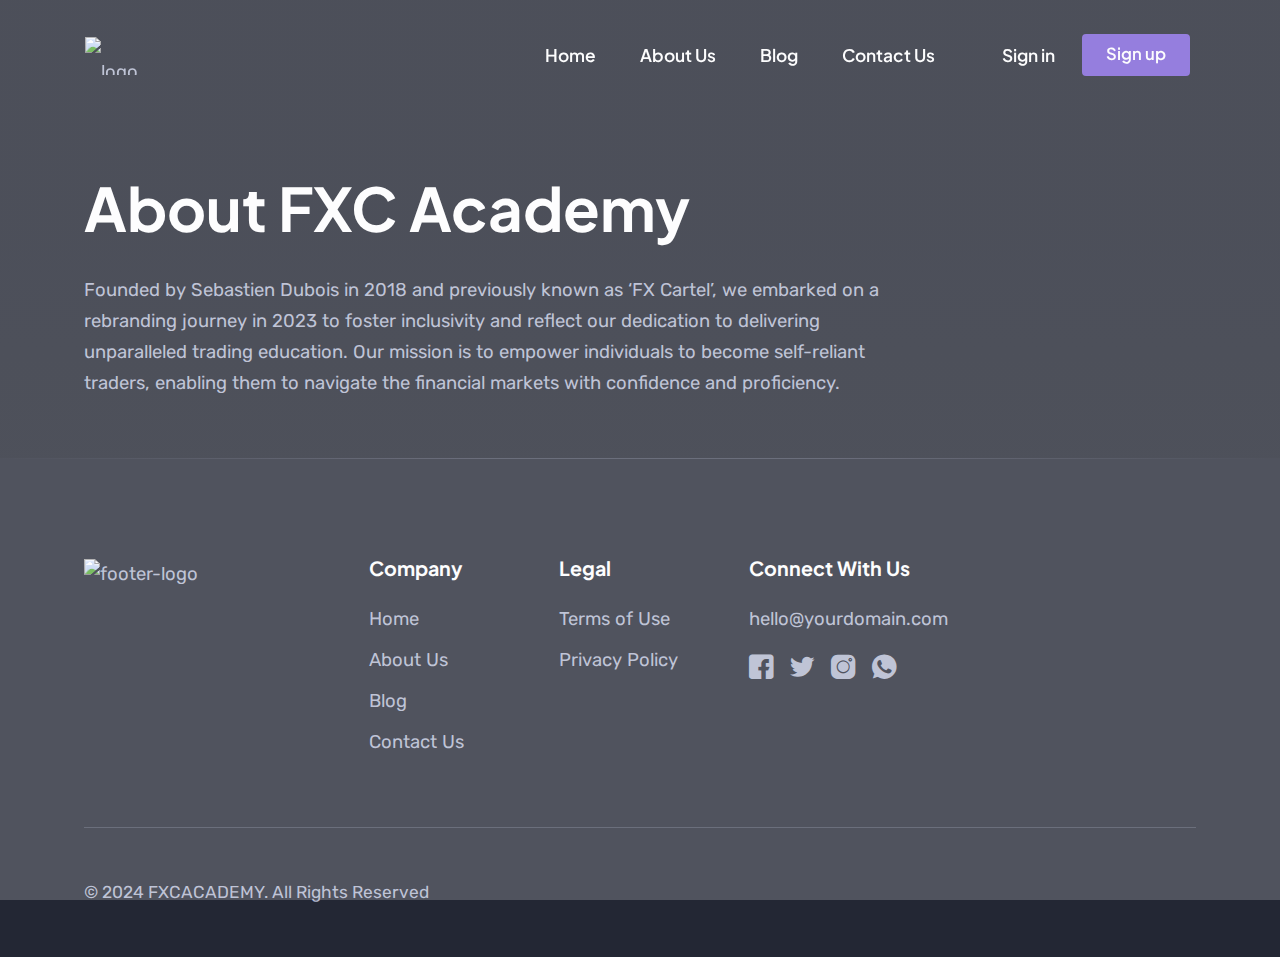
==== about.html @ 58a2e5d2 "changes" ====
<!doctype html>
<html lang="en">

<head>

    <meta charset="utf-8">
    <meta http-equiv="X-UA-Compatible" content="IE=edge">
    <meta name="author" content="">
    <meta name="description" content="">
    <meta name="keywords" content="">
    <meta name="viewport" content="width=device-width, initial-scale=1">

    <!-- SITE TITLE -->
    <title>Welcome to SiteName</title>

    <!-- FAVICON AND TOUCH ICONS -->
    <link rel="shortcut icon" href="images/favicon.ico" type="image/x-icon">
    <link rel="icon" href="images/favicon.ico" type="image/x-icon">
    <link rel="apple-touch-icon" sizes="152x152" href="images/apple-touch-icon-152x152.png">
    <link rel="apple-touch-icon" sizes="120x120" href="images/apple-touch-icon-120x120.png">
    <link rel="apple-touch-icon" sizes="76x76" href="images/apple-touch-icon-76x76.png">
    <link rel="apple-touch-icon" href="images/apple-touch-icon.png">
    <link rel="icon" href="images/apple-touch-icon.png" type="image/x-icon">

    <!-- GOOGLE FONTS -->
    <link href="https://fonts.googleapis.com/css2?family=Rubik:wght@300;400;500;600;700&amp;display=swap"
        rel="stylesheet">
    <link href="https://fonts.googleapis.com/css2?family=Plus+Jakarta+Sans:wght@400;500;600;700&amp;display=swap"
        rel="stylesheet">
    <link href="https://fonts.googleapis.com/css2?family=Inter:wght@400;500;600;700;800&amp;display=swap"
        rel="stylesheet">

    <!-- BOOTSTRAP CSS -->
    <link href="css/bootstrap.min.css" rel="stylesheet">

    <!-- FONT ICONS -->
    <link href="css/flaticon.css" rel="stylesheet">

    <!-- PLUGINS STYLESHEET -->
    <link href="css/menu.css" rel="stylesheet">
    <link id="effect" href="css/fade-down.css" media="all" rel="stylesheet">
    <link href="css/magnific-popup.css" rel="stylesheet">
    <link href="css/owl.carousel.min.css" rel="stylesheet">
    <link href="css/owl.theme.default.min.css" rel="stylesheet">
    <link href="css/lunar.css" rel="stylesheet">

    <!-- ON SCROLL ANIMATION -->
    <link href="css/animate.css" rel="stylesheet">

    <!-- TEMPLATE CSS -->
    <link href="css/crocus-theme.css" rel="stylesheet">

    <!-- RESPONSIVE CSS -->
    <link href="css/responsive.css" rel="stylesheet">

</head>

<body class="theme--dark">

    <!-- PRELOADER SPINNER
		============================================= -->
    <div id="loading" class="loading--theme">
        <div id="loading-center"><span class="loader"></span></div>
    </div>


    <!-- PAGE CONTENT
		============================================= -->
    <div id="page" class="page font--jakarta">




        <!-- HEADER
			============================================= -->
        <header id="header" class="tra-menu navbar-dark light-hero-header white-scroll">
            <div class="header-wrapper">


                <!-- MOBILE HEADER -->
                <div class="wsmobileheader clearfix">
                    <span class="smllogo"><img src="images/logo-blue-white.png" alt="mobile-logo"></span>
                    <a id="wsnavtoggle" class="wsanimated-arrow"><span></span></a>
                </div>


                <!-- NAVIGATION MENU -->
                <div class="wsmainfull menu clearfix">
                    <div class="wsmainwp clearfix">


                        <!-- HEADER BLACK LOGO -->
                        <div class="desktoplogo">
                            <a href="#hero-19" class="logo-black">
                                <img class="light-theme-img" src="images/logo-purple.png" alt="logo">
                                <img class="dark-theme-img" src="images/logo-purple-white.png" alt="logo">
                            </a>
                        </div>

                        <!-- HEADER WHITE LOGO -->
                        <div class="desktoplogo">
                            <a href="#hero-19" class="logo-white"><img src="images/logo-purple-white.png"
                                    alt="logo"></a>
                        </div>


                        <!-- MAIN MENU -->
                        <nav class="wsmenu clearfix">
                            <ul class="wsmenu-list nav-theme">


                                <!-- SIMPLE NAVIGATION LINK -->
                                <li class="nl-simple" aria-haspopup="true"><a href="#" class="h-link">Home</a></li>


                                <!-- SIMPLE NAVIGATION LINK -->
                                <li class="nl-simple" aria-haspopup="true"><a href="#" class="h-link">About Us</a></li>


                                <!-- SIMPLE NAVIGATION LINK -->
                                <li class="nl-simple" aria-haspopup="true"><a href="#" class="h-link">Blog</a>
                                </li>

                                <!-- SIMPLE NAVIGATION LINK -->
                                <li class="nl-simple" aria-haspopup="true"><a href="#" class="h-link">Contact Us</a>
                                </li>


                                <!-- SIGN IN LINK -->
                                <li class="nl-simple reg-fst-link mobile-last-link" aria-haspopup="true">
                                    <a href="login-2.html" class="h-link">Sign in</a>
                                </li>


                                <!-- SIGN UP BUTTON -->
                                <li class="nl-simple" aria-haspopup="true">
                                    <a href="signup-2.html" class="btn r-04 btn--theme hover--theme last-link">Sign
                                        up</a>
                                </li>


                            </ul>
                        </nav> <!-- END MAIN MENU -->


                    </div>
                </div> <!-- END NAVIGATION MENU -->


            </div> <!-- End header-wrapper -->
        </header> <!-- END HEADER -->




        <!-- HERO-19
			============================================= -->
        <section id="hero-19" class="rel blur--purple gr--ghost inner-page-hero about-section division">
            <!-- ABOUT-2 TITLE -->
            <div class="container">
                <div class="row">
                    <div class="col-md-11 col-lg-10 col-xl-9">
                        <div class="about-2-title mb-60">

                            <!-- Title -->
                            <h2 class="s-52 w-700 mb-30">About FXC Academy</h2>

                            <!-- Text -->
                            <p class="mb-0">Founded by Sebastien Dubois in 2018 and previously known as ‘FX Cartel’, we
                                embarked on a rebranding journey in 2023 to foster inclusivity and reflect our
                                dedication to delivering unparalleled trading education. Our mission is to empower
                                individuals to become self-reliant traders, enabling them to navigate the financial
                                markets with confidence and proficiency.
                            </p>

                        </div>
                    </div>
                </div>
            </div> <!-- END ABOUT-2 TITLE -->
        </section> <!-- END HERO-19 -->

        <!-- DIVIDER LINE -->
        <hr class="divider">


        



        <!-- FOOTER-3
			============================================= -->
        <footer id="footer-3" class="pt-100 footer">
            <div class="container">


                <!-- FOOTER CONTENT -->
                <div class="row">


                    <!-- FOOTER LOGO -->
                    <div class="col-xl-3">
                        <div class="footer-info">
                            <img class="footer-logo" src="images/logo-purple.png" alt="footer-logo">
                            <img class="footer-logo-dark" src="images/logo-purple-white.png" alt="footer-logo">
                        </div>
                    </div>


                    <!-- FOOTER LINKS -->
                    <div class="col-sm-4 col-md-3 col-xl-2">
                        <div class="footer-links fl-1">

                            <!-- Title -->
                            <h6 class="s-17 w-700">Company</h6>

                            <!-- Links -->
                            <ul class="foo-links clearfix">
                                <li>
                                    <p><a href="#">Home</a></p>
                                </li>
                                <li>
                                    <p><a href="#">About Us</a></p>
                                </li>
                                <li>
                                    <p><a href="#">Blog</a></p>
                                </li>
                                <li>
                                    <p><a href="#">Contact Us</a></p>
                                </li>
                            </ul>

                        </div>
                    </div> <!-- END FOOTER LINKS -->


                    <!-- FOOTER LINKS -->
                    <div class="col-sm-4 col-md-3 col-xl-2">
                        <div class="footer-links fl-3">

                            <!-- Title -->
                            <h6 class="s-17 w-700">Legal</h6>

                            <!-- Links -->
                            <ul class="foo-links clearfix">
                                <li>
                                    <p><a href="terms.html">Terms of Use</a></p>
                                </li>
                                <li>
                                    <p><a href="privacy.html">Privacy Policy</a></p>
                                </li>
                            </ul>

                        </div>
                    </div> <!-- END FOOTER LINKS -->


                    <!-- FOOTER LINKS -->
                    <div class="col-sm-6 col-md-3">
                        <div class="footer-links fl-4">

                            <!-- Title -->
                            <h6 class="s-17 w-700">Connect With Us</h6>

                            <!-- Mail Link -->
                            <p class="footer-mail-link ico-25">
                                <a href="mailto:yourdomain@mail.com">hello@yourdomain.com</a>
                            </p>

                            <!-- Social Links -->
                            <ul class="footer-socials ico-25 text-center clearfix">
                                <li><a href="#"><span class="flaticon-facebook"></span></a></li>
                                <li><a href="#"><span class="flaticon-twitter"></span></a></li>
                                <li><a href="#"><span class="flaticon-instagram"></span></a></li>
                                <li><a href="#"><span class="flaticon-whatsapp"></span></a></li>
                            </ul>

                        </div>
                    </div> <!-- END FOOTER LINKS -->


                </div> <!-- END FOOTER CONTENT -->


                <hr> <!-- FOOTER DIVIDER LINE -->


                <!-- BOTTOM FOOTER -->
                <div class="bottom-footer">
                    <div class="row row-cols-1 row-cols-md-2 d-flex align-items-center">


                        <!-- FOOTER COPYRIGHT -->
                        <div class="col">
                            <div class="footer-copyright">
                                <p class="p-sm">&copy; 2024 FXCACADEMY. <span>All Rights Reserved</span></p>
                            </div>
                        </div>


                    </div> <!-- End row -->
                </div> <!-- END BOTTOM FOOTER -->


            </div> <!-- End container -->
        </footer> <!-- END FOOTER-3 -->




    </div> <!-- END PAGE CONTENT -->




    <!-- EXTERNAL SCRIPTS
		============================================= -->
    <script src="js/jquery-3.7.0.min.js"></script>
    <script src="js/bootstrap.min.js"></script>
    <script src="js/modernizr.custom.js"></script>
    <script src="js/jquery.easing.js"></script>
    <script src="js/jquery.appear.js"></script>
    <script src="js/menu.js"></script>
    <script src="js/owl.carousel.min.js"></script>
    <script src="js/pricing-toggle.js"></script>
    <script src="js/jquery.magnific-popup.min.js"></script>
    <script src="js/popper.min.js"></script>
    <script src="js/lunar.js"></script>
    <script src="js/wow.js"></script>

    <!-- Custom Script -->
    <script src="js/custom.js"></script>

    <script src="js/changer.js"></script>
    <script defer src="js/styleswitch.js"></script>

</body>




</html>
---- css/flaticon.css ----
@font-face {
    font-family: "flaticon";
    src: url("../fonts/flaticon.ttf?99008aa38e7de407db084b96baa4b2a2") format("truetype"),
url("../fonts/flaticon.woff?99008aa38e7de407db084b96baa4b2a2") format("woff"),
url("../fonts/flaticon.woff2?99008aa38e7de407db084b96baa4b2a2") format("woff2"),
url("../fonts/flaticon.eot?99008aa38e7de407db084b96baa4b2a2#iefix") format("embedded-opentype"),
url("../fonts/flaticon.svg?99008aa38e7de407db084b96baa4b2a2#flaticon") format("svg");
}

span[class^="flaticon-"]:before, span[class*=" flaticon-"]:before {
  font-family: flaticon !important;
  font-style: normal;
  font-weight: normal !important;
  font-variant: normal;
  text-transform: none;
  font-size: 20px;
  line-height: 1!important;
  -webkit-font-smoothing: antialiased;
  -moz-osx-font-smoothing: grayscale;
}

.flaticon-star:before {
    content: "\f101";
}
.flaticon-star-1:before {
    content: "\f102";
}
.flaticon-star-half-empty:before {
    content: "\f103";
}
.flaticon-half-star-shape:before {
    content: "\f104";
}
.flaticon-reply-arrow:before {
    content: "\f105";
}
.flaticon-magnifying-glass:before {
    content: "\f106";
}
.flaticon-visibility:before {
    content: "\f107";
}
.flaticon-invisible:before {
    content: "\f108";
}
.flaticon-play-button:before {
    content: "\f109";
}
.flaticon-play:before {
    content: "\f10a";
}
.flaticon-circle:before {
    content: "\f10b";
}
.flaticon-ring:before {
    content: "\f10c";
}
.flaticon-heart:before {
    content: "\f10d";
}
.flaticon-back:before {
    content: "\f10e";
}
.flaticon-next:before {
    content: "\f10f";
}
.flaticon-up-arrow:before {
    content: "\f110";
}
.flaticon-down-arrow:before {
    content: "\f111";
}
.flaticon-down-arrow-1:before {
    content: "\f112";
}
.flaticon-up-arrow-1:before {
    content: "\f113";
}
.flaticon-right-arrow:before {
    content: "\f114";
}
.flaticon-left-arrow:before {
    content: "\f115";
}
.flaticon-right-arrow-1:before {
    content: "\f116";
}
.flaticon-check:before {
    content: "\f117";
}
.flaticon-plus:before {
    content: "\f118";
}
.flaticon-minus:before {
    content: "\f119";
}
.flaticon-plus-1:before {
    content: "\f11a";
}
.flaticon-minus-1:before {
    content: "\f11b";
}
.flaticon-cancel:before {
    content: "\f11c";
}
.flaticon-quote:before {
    content: "\f11d";
}
.flaticon-crown:before {
    content: "\f11e";
}
.flaticon-bookmark:before {
    content: "\f11f";
}
.flaticon-instagram:before {
    content: "\f120";
}
.flaticon-facebook:before {
    content: "\f121";
}
.flaticon-twitter:before {
    content: "\f122";
}
.flaticon-youtube:before {
    content: "\f123";
}
.flaticon-dribbble:before {
    content: "\f124";
}
.flaticon-skype:before {
    content: "\f125";
}
.flaticon-messenger:before {
    content: "\f126";
}
.flaticon-whatsapp:before {
    content: "\f127";
}
.flaticon-linkedin-logo:before {
    content: "\f128";
}
.flaticon-google-plus-symbol:before {
    content: "\f129";
}
.flaticon-pinterest-logo:before {
    content: "\f12a";
}
.flaticon-line:before {
    content: "\f12b";
}
.flaticon-kakao-talk:before {
    content: "\f12c";
}
.flaticon-vimeo:before {
    content: "\f12d";
}
.flaticon-open-source:before {
    content: "\f12e";
}
.flaticon-slack:before {
    content: "\f12f";
}
.flaticon-behance:before {
    content: "\f130";
}
.flaticon-github:before {
    content: "\f131";
}
.flaticon-stack-overflow:before {
    content: "\f132";
}
.flaticon-html-5:before {
    content: "\f133";
}
.flaticon-css-3:before {
    content: "\f134";
}
.flaticon-wordpress:before {
    content: "\f135";
}
.flaticon-python:before {
    content: "\f136";
}
.flaticon-js:before {
    content: "\f137";
}
.flaticon-file:before {
    content: "\f138";
}
.flaticon-linux-platform:before {
    content: "\f139";
}
.flaticon-sketch:before {
    content: "\f13a";
}
.flaticon-windows-logo-silhouette:before {
    content: "\f13b";
}
.flaticon-apple-logo:before {
    content: "\f13c";
}
.flaticon-email:before {
    content: "\f13d";
}
.flaticon-computer:before {
    content: "\f13e";
}
.flaticon-color-palette:before {
    content: "\f13f";
}
.flaticon-profits:before {
    content: "\f140";
}
.flaticon-search-engine:before {
    content: "\f141";
}
.flaticon-language:before {
    content: "\f142";
}
.flaticon-analytics:before {
    content: "\f143";
}
.flaticon-mechanics:before {
    content: "\f144";
}
.flaticon-equalizer:before {
    content: "\f145";
}
.flaticon-server:before {
    content: "\f146";
}
.flaticon-pie-chart:before {
    content: "\f147";
}
.flaticon-pie-chart-1:before {
    content: "\f148";
}
.flaticon-reorder:before {
    content: "\f149";
}
.flaticon-prioritize:before {
    content: "\f14a";
}
.flaticon-version:before {
    content: "\f14b";
}
.flaticon-before-after:before {
    content: "\f14c";
}
.flaticon-bar-chart:before {
    content: "\f14d";
}
.flaticon-tongue:before {
    content: "\f14e";
}
.flaticon-paper-sizes:before {
    content: "\f14f";
}
.flaticon-rocket-launch:before {
    content: "\f150";
}
.flaticon-manager:before {
    content: "\f151";
}
.flaticon-workflow:before {
    content: "\f152";
}
.flaticon-database:before {
    content: "\f153";
}
.flaticon-target:before {
    content: "\f154";
}
.flaticon-workflow-1:before {
    content: "\f155";
}
.flaticon-delegate:before {
    content: "\f156";
}
.flaticon-translation:before {
    content: "\f157";
}
.flaticon-idea:before {
    content: "\f158";
}
.flaticon-rgb:before {
    content: "\f159";
}
.flaticon-workflow-2:before {
    content: "\f15a";
}
.flaticon-key-value-database:before {
    content: "\f15b";
}
.flaticon-time:before {
    content: "\f15c";
}
.flaticon-trophy:before {
    content: "\f15d";
}
.flaticon-computer-1:before {
    content: "\f15e";
}
.flaticon-taxes:before {
    content: "\f15f";
}
.flaticon-graphics:before {
    content: "\f160";
}
.flaticon-diagram:before {
    content: "\f161";
}
.flaticon-usb:before {
    content: "\f162";
}
.flaticon-visionary:before {
    content: "\f163";
}
.flaticon-diamond:before {
    content: "\f164";
}
.flaticon-data-flow:before {
    content: "\f165";
}
.flaticon-fast-food:before {
    content: "\f166";
}
.flaticon-global:before {
    content: "\f167";
}
.flaticon-gear:before {
    content: "\f168";
}
.flaticon-security:before {
    content: "\f169";
}
.flaticon-secure:before {
    content: "\f16a";
}
.flaticon-click:before {
    content: "\f16b";
}
.flaticon-calendar:before {
    content: "\f16c";
}
.flaticon-maximize:before {
    content: "\f16d";
}
.flaticon-network:before {
    content: "\f16e";
}
.flaticon-qr-code:before {
    content: "\f16f";
}
.flaticon-coupon:before {
    content: "\f170";
}
.flaticon-money:before {
    content: "\f171";
}
.flaticon-podium:before {
    content: "\f172";
}
.flaticon-graphic:before {
    content: "\f173";
}
.flaticon-lifesaver:before {
    content: "\f174";
}
.flaticon-map:before {
    content: "\f175";
}
.flaticon-suit:before {
    content: "\f176";
}
.flaticon-calculator:before {
    content: "\f177";
}
.flaticon-id-card:before {
    content: "\f178";
}
.flaticon-investor:before {
    content: "\f179";
}
.flaticon-project:before {
    content: "\f17a";
}
.flaticon-briefcase:before {
    content: "\f17b";
}
.flaticon-coin:before {
    content: "\f17c";
}
.flaticon-time-1:before {
    content: "\f17d";
}
.flaticon-placeholder:before {
    content: "\f17e";
}
.flaticon-money-1:before {
    content: "\f17f";
}
.flaticon-voucher:before {
    content: "\f180";
}
.flaticon-money-2:before {
    content: "\f181";
}
.flaticon-money-3:before {
    content: "\f182";
}
.flaticon-pdf:before {
    content: "\f183";
}
.flaticon-doc:before {
    content: "\f184";
}
.flaticon-workflow-3:before {
    content: "\f185";
}
.flaticon-home:before {
    content: "\f186";
}
.flaticon-hosting:before {
    content: "\f187";
}
.flaticon-pay-per-click:before {
    content: "\f188";
}
.flaticon-browser:before {
    content: "\f189";
}
.flaticon-responsive:before {
    content: "\f18a";
}
.flaticon-tutorial:before {
    content: "\f18b";
}
.flaticon-rotate:before {
    content: "\f18c";
}
.flaticon-share:before {
    content: "\f18d";
}
.flaticon-folder:before {
    content: "\f18e";
}
.flaticon-folder-1:before {
    content: "\f18f";
}
.flaticon-24-7:before {
    content: "\f190";
}
.flaticon-24-hours:before {
    content: "\f191";
}
.flaticon-algorithm:before {
    content: "\f192";
}
.flaticon-grid:before {
    content: "\f193";
}
.flaticon-search-engine-1:before {
    content: "\f194";
}
.flaticon-guide-book:before {
    content: "\f195";
}
.flaticon-compass:before {
    content: "\f196";
}
.flaticon-layout:before {
    content: "\f197";
}
.flaticon-networking:before {
    content: "\f198";
}
.flaticon-kanban:before {
    content: "\f199";
}
.flaticon-check-1:before {
    content: "\f19a";
}
.flaticon-favorite:before {
    content: "\f19b";
}
.flaticon-exam:before {
    content: "\f19c";
}
.flaticon-bell:before {
    content: "\f19d";
}
.flaticon-bomb:before {
    content: "\f19e";
}
.flaticon-landscape:before {
    content: "\f19f";
}
.flaticon-webcam:before {
    content: "\f1a0";
}
.flaticon-microphone:before {
    content: "\f1a1";
}
.flaticon-cam:before {
    content: "\f1a2";
}
.flaticon-chat:before {
    content: "\f1a3";
}
.flaticon-pattern-lock:before {
    content: "\f1a4";
}
.flaticon-audio-message:before {
    content: "\f1a5";
}
.flaticon-password:before {
    content: "\f1a6";
}
.flaticon-password-1:before {
    content: "\f1a7";
}
.flaticon-voice:before {
    content: "\f1a8";
}
.flaticon-24-hours-1:before {
    content: "\f1a9";
}
.flaticon-firewall:before {
    content: "\f1aa";
}
.flaticon-shopping-cart:before {
    content: "\f1ab";
}
.flaticon-coffee:before {
    content: "\f1ac";
}
.flaticon-open:before {
    content: "\f1ad";
}
.flaticon-hashtag:before {
    content: "\f1ae";
}
.flaticon-html:before {
    content: "\f1af";
}
.flaticon-analytics-1:before {
    content: "\f1b0";
}
.flaticon-split:before {
    content: "\f1b1";
}
.flaticon-iteration:before {
    content: "\f1b2";
}
.flaticon-typography:before {
    content: "\f1b3";
}
.flaticon-maximize-1:before {
    content: "\f1b4";
}
.flaticon-time-2:before {
    content: "\f1b5";
}
.flaticon-goal:before {
    content: "\f1b6";
}
.flaticon-loading:before {
    content: "\f1b7";
}
.flaticon-investment:before {
    content: "\f1b8";
}
.flaticon-discount:before {
    content: "\f1b9";
}
.flaticon-virus:before {
    content: "\f1ba";
}
.flaticon-icon-2377476:before {
    content: "\f1bb";
}
.flaticon-browser-1:before {
    content: "\f1bc";
}
.flaticon-layers:before {
    content: "\f1bd";
}
.flaticon-layers-1:before {
    content: "\f1be";
}
.flaticon-data-copy:before {
    content: "\f1bf";
}
.flaticon-server-1:before {
    content: "\f1c0";
}
.flaticon-hierarchical-structure:before {
    content: "\f1c1";
}
.flaticon-wireframe:before {
    content: "\f1c2";
}
.flaticon-top-border:before {
    content: "\f1c3";
}
.flaticon-shield:before {
    content: "\f1c4";
}
.flaticon-security-1:before {
    content: "\f1c5";
}
.flaticon-chat-1:before {
    content: "\f1c6";
}
.flaticon-chat-2:before {
    content: "\f1c7";
}
.flaticon-discount-1:before {
    content: "\f1c8";
}
.flaticon-gift-box:before {
    content: "\f1c9";
}
.flaticon-web-programming:before {
    content: "\f1ca";
}
.flaticon-notification:before {
    content: "\f1cb";
}
.flaticon-email-1:before {
    content: "\f1cc";
}
.flaticon-video-player:before {
    content: "\f1cd";
}
.flaticon-payment:before {
    content: "\f1ce";
}
.flaticon-control-panel:before {
    content: "\f1cf";
}
.flaticon-dark-mode:before {
    content: "\f1d0";
}
.flaticon-archive:before {
    content: "\f1d1";
}
.flaticon-pay-per-click-1:before {
    content: "\f1d2";
}
.flaticon-price-label:before {
    content: "\f1d3";
}
.flaticon-mobile-search:before {
    content: "\f1d4";
}
.flaticon-folder-2:before {
    content: "\f1d5";
}
.flaticon-target-1:before {
    content: "\f1d6";
}
.flaticon-writing:before {
    content: "\f1d7";
}
.flaticon-user:before {
    content: "\f1d8";
}
.flaticon-click-1:before {
    content: "\f1d9";
}
.flaticon-move:before {
    content: "\f1da";
}
.flaticon-sign:before {
    content: "\f1db";
}
.flaticon-credit-card:before {
    content: "\f1dc";
}
.flaticon-screenplay:before {
    content: "\f1dd";
}
.flaticon-around-the-world:before {
    content: "\f1de";
}
.flaticon-shopping-bag:before {
    content: "\f1df";
}
.flaticon-folder-3:before {
    content: "\f1e0";
}
.flaticon-folder-4:before {
    content: "\f1e1";
}
.flaticon-data-center:before {
    content: "\f1e2";
}
.flaticon-shield-1:before {
    content: "\f1e3";
}
.flaticon-ssl-certificate:before {
    content: "\f1e4";
}
.flaticon-virus-1:before {
    content: "\f1e5";
}
.flaticon-certificate:before {
    content: "\f1e6";
}
.flaticon-profit:before {
    content: "\f1e7";
}
.flaticon-certificate-1:before {
    content: "\f1e8";
}
.flaticon-exchange:before {
    content: "\f1e9";
}
.flaticon-tech-support:before {
    content: "\f1ea";
}
.flaticon-shipping:before {
    content: "\f1eb";
}
.flaticon-ab-testing:before {
    content: "\f1ec";
}
.flaticon-download:before {
    content: "\f1ed";
}
.flaticon-media:before {
    content: "\f1ee";
}
.flaticon-click-2:before {
    content: "\f1ef";
}
.flaticon-wallet:before {
    content: "\f1f0";
}
.flaticon-radar:before {
    content: "\f1f1";
}
.flaticon-layout-1:before {
    content: "\f1f2";
}
.flaticon-database-management:before {
    content: "\f1f3";
}
.flaticon-login:before {
    content: "\f1f4";
}
.flaticon-right-arrow-2:before {
    content: "\f1f5";
}
---- css/menu.css ----
/*
 * Plugin: Web Slide Navigation System
 * Demo Link: https://uxwing.com/webslide/
 * Author: UXWing
 * License: http://codecanyon.net/licenses/standard
*/


/*------------------------------------------*/
/*  Desktop Base CSS
--------------------------------------------*/

.wsmenu html,
.wsmenu body,
.wsmenu iframe,
.wsmenu h1,
.wsmenu h2,
.wsmenu h3,
.wsmenu h4,
.wsmenu h5,
.wsmenu h6 {
  -webkit-font-smoothing: subpixel-antialiased;
  font-smoothing: antialiased;
  font-smooth: antialiased;
  -webkit-text-size-adjust: 100%;
  -ms-text-size-adjust: 100%;
  -webkit-font-smoothing: subpixel-antialiased;
  font-smoothing: subpixel-antialiased;
  font-smooth: subpixel-antialiased;
}

.wsmenu .cl {
  clear: both;
}

.wsmenu img {
  border: 0 none;
  max-width: 100%;
}

.wsmenu a:focus {
  outline: none;
}

.wsmenu:before,
.wsmenu:after {
  content: "";
  display: table;
}

.wsmenu:after {
  clear: both;
}

/*------------------------------------------*/
/*  Desktop Main Menu CSS
--------------------------------------------*/

.wsmenucontainer {
  background-size: cover;
  overflow: hidden;
  background-attachment: fixed;
  background-position: 50% 0;
  background-repeat: no-repeat;
}

.wsmainfull {
  width: 100%;
  height: auto;
  background-color: #fff!important;
  z-index: 999;
  -webkit-box-shadow: 0 2px 3px rgba(96, 96, 96, .1);
  -moz-box-shadow: 0 2px 3px rgba(96, 96, 96, .1);
  box-shadow: 0 2px 3px rgba(96, 96, 96, .1);
  -webkit-transition: all 450ms ease-in-out;
  -moz-transition: all 450ms ease-in-out;
  -o-transition: all 450ms ease-in-out;
  -ms-transition: all 450ms ease-in-out;
  transition: all 450ms ease-in-out; 
}

.wsmainwp {
  margin: 0 auto;
  max-width: 1140px;
  padding: 0 15px;
  position: relative;
}

/* Header Logo */
.desktoplogo {
  padding: 0;
  margin: 0;
  float: left;
  line-height: 70px;
}

.desktoplogo img {
  vertical-align: middle;
}

/* Navigation Menu */
.wsmenu {
  padding: 0;
  float: right;
  display: block;
}

.wsmenu > .wsmenu-list {
  text-align: left;
  margin: 0 auto 0 auto;
  width: 100%;
  display: block;
  padding: 0;
}

.wsmenu > .wsmenu-list > li {
  text-align: center;
  display: block;
  padding: 0;
  margin: 0;
  float: left;
}

.wsmenu > .wsmenu-list > li > a {
  display: block;
  color: #666;
  font-size: 15px;
  font-weight: 700;
  letter-spacing: 0.5px;
  padding: 10px 32px 10px 18px;
  line-height: 50px;
  text-decoration: none;
  position: relative;
}

.wsmenu > .wsmenu-list > li > a.last-link {
  padding: 10px 0px 10px 0;
}

.wsmenu > .wsmenu-list > li > a.callusbtn {
  font-size: 15px;
}

.wsmenu > .wsmenu-list > li > a.callusbtn i {
  font-size: 13px;
  margin-top: 1px;
  margin-right: 1px;
}

.tra-menu .wsmenu > .wsmenu-list > li > a,
.aqua-menu .wsmenu > .wsmenu-list > li > a,
.blue-menu .wsmenu > .wsmenu-list > li > a {
  color: #fff;
}

.white-menu .wsmenu > .wsmenu-list > li > a {
  color: #444;
}

.tra-menu .wsmenu.dark-txt > .wsmenu-list > li > a {
  color: #333;
}

.wsmenu > .wsmenu-list > li:hover > a {
  color: #f0f0f0;
}

.white-menu .wsmenu > .wsmenu-list > li:hover > a {
  color: #171819;
}

.wsmenu > .wsmenu-list > li a.menuhomeicon {
  padding-left: 29px;
  padding-right: 29px;
}

.wsmenu > .wsmenu-list > li > a i {
  display: inline-block;
  font-size: 16px;
  line-height: inherit;
  margin-right: 12px;
  vertical-align: top;
}

.wsmenu > .wsmenu-list > li > a.menuhomeicon i {
  margin-right: 0px;
  font-size: 15px;
}

.wsmenu > .wsmenu-list > li > a .wsarrow:after {
  border-left: 4px solid rgba(0, 0, 0, 0);
  border-right: 4px solid rgba(0, 0, 0, 0);
  border-top: 4px solid;
  content: "";
  float: right;
  right: 15px;
  height: 0;
  margin: 0 0 0 14px;
  position: absolute;
  text-align: right;
  top: 33px;
  width: 0;
}

/* Desktop Search Bar */
.wsmenu > .wsmenu-list > li.rightmenu {
  float: right;
}

.wsmenu > .wsmenu-list > li.rightmenu a {
  padding: 0px 30px 0px 20px;
  border-right: none;
}

.wsmenu > .wsmenu-list > li.rightmenu a i {
  font-size: 15px;
}

.wsmenu > .wsmenu-list > li.rightmenu {
  float: right;
}

.wsmenu > .wsmenu-list > li.rightmenu:before,
.wsmenu-list > li.rightmenu:after {
  content: "";
  display: table;
}

.wsmenu > .wsmenu-list > li.rightmenu:after {
  clear: both;
}

.wsmenu > .wsmenu-list > li.rightmenu > .topmenusearch {
  float: right;
  width: 210px;
  height: 39px;
  position: relative;
  margin: 16px 0px 0px 0px;
}

.wsmenu > .wsmenu-list > li.rightmenu > .topmenusearch .searchicon {
  -webkit-transition: all 0.7s ease 0s;
  -moz-transition: all 0.7s ease 0s;
  -o-transition: all 0.7s ease 0s;
  transition: all 0.7s ease 0s;
}

.wsmenu > .wsmenu-list > li.rightmenu > .topmenusearch input {
  width: 100%;
  position: relative;
  float: right;
  top: 0;
  right: 0;
  bottom: 0;
  width: 100%;
  border: 0;
  padding: 0;
  margin: 0;
  text-indent: 15px;
  height: 39px;
  z-index: 2;
  outline: none;
  color: #333;
  background-color: #efefef;
  -webkit-transition: all 0.7s ease 0s;
  -moz-transition: all 0.7s ease 0s;
  -o-transition: all 0.7s ease 0s;
  transition: all 0.7s ease 0s;
  font-size: 12px;
}

.wsmenu > .wsmenu-list > li.rightmenu > .topmenusearch input::placeholder {
  color: #a9a9a9;
}

.wsmenu > .wsmenu-list > li.rightmenu > .topmenusearch input:focus {
  color: #333;
  width: 220px;
}

.wsmenu > .wsmenu-list > li.rightmenu > .topmenusearch input:focus~.btnstyle i {
  color: #000;
  opacity: 1;
}

.wsmenu > .wsmenu-list > li.rightmenu > .topmenusearch input:focus~.searchicon {
  opacity: 1;
  z-index: 3;
  color: #FFFFFF;
}

.wsmenu > .wsmenu-list > li.rightmenu > .topmenusearch .btnstyle {
  top: 0px;
  position: absolute;
  right: 0;
  bottom: 0;
  width: 40px;
  line-height: 30px;
  z-index: 1;
  cursor: pointer;
  opacity: 0.3;
  color: #333;
  z-index: 1000;
  background-color: transparent;
  border: solid 0px;
  -webkit-transition: all 0.7s ease 0s;
  -moz-transition: all 0.7s ease 0s;
  -o-transition: all 0.7s ease 0s;
  transition: all 0.7s ease 0s;
}

.wsmenu > .wsmenu-list > li.rightmenu > .topmenusearch .btnstyle i {
  line-height: 37px;
  margin: 0;
  padding: 0;
  text-align: center;
}

.wsmenu > .wsmenu-list > li.rightmenu > .topmenusearch .btnstyle:hover i {
  opacity: 1;
}

.wsmenu > .wsmenu-list > li.rightmenu {
  zoom: 1;
}

/*------------------------------------------*/
/*  Desktop Drop Down Menu CSS
--------------------------------------------*/

.wsmenu > .wsmenu-list > li > ul.sub-menu {
  position: absolute;
  top: 70px;
  z-index: 1000;
  margin: 0px;
  padding: 12px;
  min-width: 200px;
  background-color: #fff;
  border: solid 1px #eee;
  -webkit-border-radius: 4px;
  -moz-border-radius: 4px;
  border-radius: 4px;
}

.wsmenu > .wsmenu-list > li > ul.sub-menu.last-sub-menu {
  min-width: 160px;
}

.wsmenu > .wsmenu-list > li > ul.sub-menu > li {
  position: relative;
  margin: 0px;
  padding: 0px;
  display: block;
}

.wsmenu > .wsmenu-list > li > ul.sub-menu > li > a {
  position: relative;
  background-image: none;  
  border-right: 0 none;
  text-align: left;
  display: block;
  padding: 9px;
  text-transform: none;
  color: #888;
  font-size: 15px;
  line-height: 22px;
  font-weight: 400;
  letter-spacing: 0;
  border-right: 0px solid;
  -webkit-border-radius: 4px;
  -moz-border-radius: 4px;
  border-radius: 4px; 
  -webkit-transition: all 400ms ease-in-out;
  -moz-transition: all 400ms ease-in-out;
  -o-transition: all 400ms ease-in-out;
  -ms-transition: all 400ms ease-in-out;
  transition: all 400ms ease-in-out;
}

.wsmenu > .wsmenu-list > li > ul.sub-menu.last-sub-menu > li > a {
  padding: 11px 0;  
}

.wsmenu > .wsmenu-list > li > ul.sub-menu > li > a:hover {
  padding: 9px 9px 9px 10px;
}

.wsmenu > .wsmenu-list > li > ul.sub-menu.last-sub-menu > li > a:hover {
  padding: 11px 0 11px 8px;
}

.wsmenu > .wsmenu-list > li > ul.sub-menu > li > a > i {
  position: absolute;
  top: 12px;
  right: 0;
}

.wsmenu > .wsmenu-list > li > ul.sub-menu > li > ul.sub-menu {
  min-width: 200px;
  position: absolute;
  left: 100%;
  top: 0;
  margin: 0;
  padding: 0 15px;
  list-style: none;
  background-color: #fff;
  border: solid 1px #eee;
  -webkit-border-radius: 4px;
  -moz-border-radius: 4px;
  border-radius: 4px;
}

.wsmenu > .wsmenu-list > li > ul.sub-menu > li > ul.sub-menu > li {
  position: relative;
  margin: 0px;
  padding: 0px;
  display: block;
  border-bottom: 1px dashed #c0c0c0;
}

.wsmenu > .wsmenu-list > li > ul.sub-menu > li > ul.sub-menu > li:last-child {
  border-bottom: none;
}

.wsmenu > .wsmenu-list > li > ul.sub-menu > li > ul.sub-menu > li > a {
  position: relative;
  background-image: none;
  border-right: 0 none;
  text-align: left;
  display: block;
  padding: 9px;
  text-transform: none;
  color: #888;
  font-size: 16px;
  line-height: 22px;
  font-weight: 400;
  letter-spacing: normal;
  border-right: 0px solid;
  -webkit-transition: all 400ms ease-in-out;
  -moz-transition: all 400ms ease-in-out;
  -o-transition: all 400ms ease-in-out;
  -ms-transition: all 400ms ease-in-out;
  transition: all 400ms ease-in-out;
}

.wsmenu > .wsmenu-list > li > ul.sub-menu > li > ul.sub-menu > li > a:hover {
  padding: 8px 15px 8px 23px;
}

.wsmenu > .wsmenu-list > li > ul.sub-menu > li > ul.sub-menu > li > a > i {
  position: absolute;
  top: 12px;
  right: 12px;
}

.wsmenu > .wsmenu-list > li > ul.sub-menu > li > ul.sub-menu > li > ul.sub-menu {
  min-width: 200px;
  position: absolute;
  left: 100%;
  top: 0;
  margin: 0px;
  list-style: none;
  padding: 0px;
  background-color: #fff;
  border: solid 1px #eee;
  -webkit-border-radius: 4px;
  -moz-border-radius: 4px;
  border-radius: 4px;
}

.wsmenu > .wsmenu-list > li > ul.sub-menu > li > ul.sub-menu > li > ul.sub-menu > li {
  position: relative;
  margin: 0px;
  padding: 0px;
  display: block;
}

.wsmenu > .wsmenu-list > li > ul.sub-menu > li > ul.sub-menu > li > ul.sub-menu > li > a {
  background-image: none;
  border-right: 0 none;
  text-align: left;
  display: block;
  padding: 9px;
  text-transform: none;
  color: #888;
  font-size: 16px;
  font-family: 'Roboto', sans-serif; 
  line-height: 22px;
  font-weight: 400;
  letter-spacing: normal;
  border-right: 0px solid;
  -webkit-transition: all 400ms ease-in-out;
  -moz-transition: all 400ms ease-in-out;
  -o-transition: all 400ms ease-in-out;
  -ms-transition: all 400ms ease-in-out;
  transition: all 400ms ease-in-out;
}

.wsmenu > .wsmenu-list > li > ul.sub-menu > li > ul.sub-menu > li > ul.sub-menu > li > a:hover {
  padding: 9px 9px 9px 20px;
}

.wsmenu > .wsmenu-list > li > ul.sub-menu > li > ul.sub-menu > li > ul.sub-menu > li > a > i {
  margin-left: 9px;
}

/*------------------------------------------*/
/*  Desktop Mega Menus CSS
--------------------------------------------*/

.wsmenu > .wsmenu-list > li > .wsmegamenu {
  width: 100%;
  left: 0px;
  position: absolute;
  top: 70px;
  color: #000;
  z-index: 1000;
  margin: 0px;
  text-align: left;
  padding: 20px 30px;
  border: solid 1px #eee;
  background-color: #fff;
  -webkit-border-radius: 4px;
  -moz-border-radius: 4px;
  border-radius: 4px;
}

.wsmenu > .wsmenu-list > li > .wsmegamenu.halfmenu {
  padding: 20px 20px;
}

.wsmenu > .wsmenu-list > li > .wsmegamenu .carousel-control-next {
  opacity: 0.8;
}

.wsmenu > .wsmenu-list > li > .wsmegamenu .carousel-control-prev {
  opacity: 0.8;
}

.wsmenu > .wsmenu-list > li > .wsmegamenu .carousel-caption {
  bottom: 0px;
  background-color: rgba(0, 0, 0, 0.7);
  font-size: 13px;
  height: 31px;
  left: 0;
  padding: 7px 0;
  right: 0;
  width: 100%;
}

.wsmenu > .wsmenu-list > li > .wsmegamenu .wsmwnutxt {
  width: 100%;
  color: #888;
  font-size: 16px;
  font-weight: 400;
  text-align: justify;
  margin-top: 0;
}

.wsmenu > .wsmenu-list > li > .wsmegamenu .link-list li {
  display: block;
  text-align: center;
  text-align: left;
  border-bottom: 1px dashed #c0c0c0;
}

.wsmenu > .wsmenu-list > li > .wsmegamenu .link-list li.title,
.wsmenu > .wsmenu-list > li > .wsmegamenu .link-list li:last-child {
  border-bottom: none;
}

.wsmenu > .wsmenu-list > li > .wsmegamenu .link-list li a {
  line-height: 22px;
  border-right: none;
  text-align: left;
  padding: 13px 0px;
  background: #fff;
  background-image: none;
  border-right: 0 none;
  display: block;
  background-color: #fff;
  color: #888;
  font-size: 16px;
  font-weight: 400;
  -webkit-transition: all 400ms ease-in-out;
  -moz-transition: all 400ms ease-in-out;
  -o-transition: all 400ms ease-in-out;
  -ms-transition: all 400ms ease-in-out;
  transition: all 400ms ease-in-out;
}

.wsmenu > .wsmenu-list > li > .wsmegamenu .mrgtop {
  margin-top: 15px;
}

.wsmenu > .wsmenu-list > li > .wsmegamenu .show-grid div {
  padding-bottom: 10px;
  padding-top: 10px;
  background-color: #dbdbdb;
  border: 1px solid #e7e7e7;
  color: #6a6a6a;
  margin: 2px 0px;
  font-size: 13px;
}

/*= Desktop Half Menu CSS =*/
.wsmenu > .wsmenu-list > li > .wsmegamenu.halfmenu {
  width: 40%;
  right: auto;
  left: auto;
}

.wsmenu > .wsmenu-list > li > .wsmegamenu.halfmenu.ext-halfmenu {
  width: 50%;
}

.wsmenu > .wsmenu-list > li > .wsmegamenu.halfdiv {
  width: 35%;
  right: auto;
  left: auto;
}

/*= Desktop HTML Form Menu CSS =*/
.wsmenu > .wsmenu-list > li > .wsmegamenu .menu_form {
  width: 100%;
  display: block;
}

.wsmenu > .wsmenu-list > li > .wsmegamenu .menu_form input[type="text"] {
  width: 100%;
  border: 1px solid #e2e2e2;
  color: #000;
  font-size: 13px;
  padding: 8px 5px;
  margin-bottom: 8px;
}

.wsmenu > .wsmenu-list > li > .wsmegamenu .menu_form textarea {
  width: 100%;
  border: 1px solid #e2e2e2;
  color: #000;
  font-size: 13px;
  padding: 8px 5px;
  margin-bottom: 8px;
  min-height: 122px;
}

.wsmenu > .wsmenu-list > li > .wsmegamenu .menu_form input[type="submit"] {
  width: 25%;
  display: block;
  height: 32px;
  float: right;
  border: none;
  margin-right: 15px;
  cursor: pointer;
  background-color: #e1e1e1;
  -webkit-border-radius: 2px;
  -moz-border-radius: 2px;
  border-radius: 2px;
}

.wsmenu > .wsmenu-list > li > .wsmegamenu .menu_form input[type="button"] {
  width: 25%;
  display: block;
  height: 32px;
  float: right;
  border: none;
  cursor: pointer;
  background-color: #e1e1e1;
  -webkit-border-radius: 2px;
  -moz-border-radius: 2px;
  border-radius: 2px;
}

.wsmenu > .wsmenu-list > li > .wsmegamenu .carousel-inner .item img {
  width: 100%;
}

.wsmenu > .wsmenu-list > li > .wsmegamenu .carousel-caption {
  bottom: 0px;
  background-color: rgba(0, 0, 0, 0.7);
  font-size: 13px;
  height: 31px;
  left: 0;
  padding: 7px 0;
  right: 0;
  width: 100%;
}

.wsmenu > .wsmenu-list > li > .wsmegamenu .typography-text {
  padding: 0px 0px;
  font-size: 14px;
}

.wsmenu > .wsmenu-list > li > .wsmegamenu .typography-text ul {
  padding: 0px 0px;
  margin: 0px;
}

.wsmenu > .wsmenu-list > li > .wsmegamenu .typography-text p {
  text-align: justify;
  line-height: 24px;
  color: #656565;
}

.wsmenu > .wsmenu-list > li > .wsmegamenu .typography-text ul li {
  display: block;
  padding: 2px 0px;
  line-height: 22px;
}

.wsmenu > .wsmenu-list > li > .wsmegamenu .typography-text ul li a {
  color: #656565;
}

/*------------------------------------------*/
/*  Desktop Extra CSS
--------------------------------------------*/

.wsmobileheader {
  display: none;
}

.overlapblackbg {
  opacity: 0;
  visibility: hidden;
}

.wsmenu .wsmenu-click {
  display: none;
}

.wsmenu .wsmenu-click02 {
  display: none;
}

.hometext {
  display: none;
}

/*==============================================================================
                              Start Mobile CSS
===============================================================================*/

/* ================== Mobile Menu Change Brake Point ================== */

@media only screen and (max-width: 991px) {

/* ================== Mobile Base CSS ================== */

html {
  overflow: hidden;
  height: 100%;
  -webkit-overflow-scrolling: touch;
}

body {
  height: 100%;
  overflow-y: auto;
  overflow-x: hidden;
}

body.wsactive {
  overflow: hidden;
}

/* ================== Mobile Main Menu CSS ================== */

.desktoplogo {
  display: none;
}

.wsmainfull {
  height: 0;
}

.wsmenu {
  width: 100%;
  background: rgba(0, 0, 0, 0) none repeat scroll 0 0;
  right: 0;
  overflow-y: hidden;
  padding: 0;
  top: 0;
  visibility: hidden;
  position: fixed;
  margin: 0px;
}

.wsmenu > .wsmenu-list {
  height: auto;
  min-height: 100%;
  width: 350px;
  background: #fff;
  padding-bottom: 0;
  margin-right: -350px;
  display: block;
  text-align: center;
  -webkit-transition: all 0.25s ease-in-out;
  -moz-transition: all 0.25s ease-in-out;
  -o-transition: all 0.25s ease-in-out;
  -ms-transition: all 0.25s ease-in-out;
  transition: all 0.25s ease-in-out;
}

.wsmenu > .wsmenu-list > li {
  width: 100%;
  display: block;
  float: none;
  border-right: none;
  background-color: transparent;
  position: relative;
  white-space: inherit;
  clear: right;
}

@supports (-webkit-overflow-scrolling: touch) {
  .wsmenu > .wsmenu-list > li:last-child {
    padding-bottom: 110px;
  }
}

.wsmenu > .wsmenu-list > li >a {
  padding: 12px 32px 12px 17px;
  font-size: 15px;
  text-align: left;
  border-right: solid 0px;
  color: #666666;
  line-height: 25px;
  border-bottom: 1px solid;
  border-bottom-color: rgba(0, 0, 0, 0.13);
  position: static;
}

.wsmenu > .wsmenu-list > li a.menuhomeicon {
  padding-left: 17px;
  padding-right: 17px;
  border-top: solid 1px rgba(0, 0, 0, 0.13);
}

.wsmenu > .wsmenu-list > li >a.menuhomeicon i {
  margin-right: 2px;
  font-size: 13px;
}

.wsmenu > .wsmenu-list > li > a >i {
  font-size: 14px;
  color: #bfbfbf;
}

.wsmenu > .wsmenu-list > li >a .wsarrow:after {
  display: none;
}

.wsmenu > .wsmenu-list > li:hover>a {
  background-color: rgba(0, 0, 0, 0.08);
  text-decoration: none;
}

.wsmenu > .wsmenu-list > li > a > .hometext {
  display: inline-block;
}

/* ================== Mobile Slide Down Links CSS ================== */

.wsmenu > .wsmenu-list > li > ul.sub-menu {
  display: none;
  position: relative;
  top: 0px;
  background-color: #fff;
  border: none;
  padding: 0px;
  opacity: 1;
  visibility: visible;
  -webkit-transform: none;
  -moz-transform: none;
  -ms-transform: none;
  -o-transform: none;
  transform: none;
  -webkit-transition: inherit;
  -moz-transition: inherit;
  transition: inherit;
  -webkit-transform-style: flat;
}

.wsmenu > .wsmenu-list > li > ul.sub-menu > li > a {
  line-height: 20px;
  font-size: 13px;
  padding: 10px 0px 10px 16px;
  color: #383838;
}

.wsmenu > .wsmenu-list > li > ul.sub-menu > li span + a {
  padding-right: 30px;
}

.wsmenu > .wsmenu-list > li > ul.sub-menu > li > a > i {
  display: none;
}

.wsmenu > .wsmenu-list > li > ul.sub-menu > li > a:hover {
  background-color: #e7e7e7;
  text-decoration: underline;
}

.wsmenu > .wsmenu-list > li > ul.sub-menu li:hover > a {
  background-color: #e7e7e7;
  color: #666666;
}

.wsmenu > .wsmenu-list > li > ul.sub-menu > li > ul.sub-menu {
  width: 100%;
  position: static;
  left: 100%;
  top: 0;
  display: none;
  margin: 0px;
  padding: 0px;
  border: solid 0px;
  transform: none;
  opacity: 1;
  visibility: visible;
  -webkit-transform: none;
  -moz-transform: none;
  -ms-transform: none;
  -o-transform: none;
  transform: none;
  -webkit-transition: inherit;
  -moz-transition: inherit;
  transition: inherit;
  -webkit-transform-style: flat;
}

.wsmenu > .wsmenu-list > li > ul.sub-menu > li > ul.sub-menu > li {
  margin: 0px 0px 0px 0px;
  padding: 0px;
  position: relative;
}

.wsmenu > .wsmenu-list > li > ul.sub-menu > li > ul.sub-menu > li > a {
  line-height: 20px;
  font-size: 13px;
  padding: 10px 0px 10px 26px;
  color: #383838;
}

.wsmenu > .wsmenu-list > li > ul.sub-menu > li > ul.sub-menu > li span + a {
  padding-right: 30px;
}

.wsmenu > .wsmenu-list > li > ul.sub-menu > li > ul.sub-menu > li > a > i {
  display: none;
}

.wsmenu > .wsmenu-list > li > ul.sub-menu > li > ul.sub-menu > li > a:hover {
  background-color: #e7e7e7;
  color: #666666;
  text-decoration: underline;
}

.wsmenu > .wsmenu-list > li > ul.sub-menu > li > ul.sub-menu > li > a.active {
  color: #000;
}

.wsmenu > .wsmenu-list > li > ul.sub-menu > li > ul.sub-menu > li:hover > a {
  color: #000;
}

.wsmenu > .wsmenu-list > li > ul.sub-menu > li > ul.sub-menu > li > ul.sub-menu {
  width: 100%;
  position: static;
  left: 100%;
  top: 0;
  display: none;
  margin: 0px;
  padding: 0px;
  border: solid 0px;
  transform: none;
  opacity: 1;
  visibility: visible;
  -webkit-transform: none;
  -moz-transform: none;
  -ms-transform: none;
  -o-transform: none;
  transform: none;
  -webkit-transition: inherit;
  -moz-transition: inherit;
  transition: inherit;
  -webkit-transform-style: flat;
}

.wsmenu > .wsmenu-list > li > ul.sub-menu > li > ul.sub-menu > li > ul.sub-menu > li {
  margin: 0px 0px 0px 0px;
}

.wsmenu > .wsmenu-list > li > ul.sub-menu > li > ul.sub-menu > li > ul.sub-menu > li >a {
  line-height: 20px;
  font-size: 13px;
  padding: 10px 0px 10px 34px;
  color: #383838;
}

.wsmenu > .wsmenu-list > li > ul.sub-menu > li > ul.sub-menu > li > ul.sub-menu > li span+a {
  padding-right: 30px;
}

.wsmenu > .wsmenu-list > li > ul.sub-menu > li > ul.sub-menu > li > ul.sub-menu > li > a >i {
  display: none;
}

.wsmenu > .wsmenu-list > li > ul.sub-menu > li > ul.sub-menu > li > ul.sub-menu > li >a:hover {
  background-color: #e7e7e7;
  color: #666666;
  text-decoration: underline;
}

.wsmenu > .wsmenu-list > li > ul.sub-menu > li > ul.sub-menu > li > ul.sub-menu > li >a.active {
  color: #000;
}

/* ================== Mobile Mega Menus CSS  ================== */

.wsmenu > .wsmenu-list > li > .wsmegamenu {
  color: #666666;
  display: none;
  position: relative;
  top: 0px;
  padding: 10px 0px;
  border: solid 0px;
  transform: none;
  opacity: 1;
  visibility: visible;
  -webkit-transform: none;
  -moz-transform: none;
  -ms-transform: none;
  -o-transform: none;
  transform: none;
  -webkit-transition: inherit;
  -moz-transition: inherit;
  transition: inherit;
  border-bottom: 1px solid rgba(0, 0, 0, 0.13);
  -webkit-transform-style: flat;
}

.wsmenu > .wsmenu-list > li > .wsmegamenu.halfmenu {
  width: 100%;
  margin: 0px;
  padding: 5px 0px 10px 0px;
}

.wsmenu > .wsmenu-list > li > .wsmegamenu .title {
  color: #666666;
  font-size: 15px;
  padding: 10px 8px 10px 0px;
}

.wsmenu > .wsmenu-list > li > .wsmegamenu> ul {
  width: 100%;
  margin: 0px;
  padding: 0px;
  font-size: 15px;
}

.wsmenu > .wsmenu-list > li > .wsmegamenu> ul > li > a {
  padding: 9px 14px;
  line-height: normal;
  font-size: 13px;
  background-color: #e7e7e7;
  color: #666666;
}

.wsmenu > .wsmenu-list > li > .wsmegamenu> ul> li >a:hover {
  background-color: #000000;
}

.wsmenu > .wsmenu-list > li > .wsmegamenu ul li.title {
  line-height: 26px;
  color: #666666;
  margin: 0px;
  font-size: 15px;
  padding: 7px 0px;
  background-color: transparent;
}

.wsmenu > .wsmenu-list > li > .wsmegamenu.halfdiv {
  width: 100%;
}

.wsmenu > .wsmenu-list > li > .wsmegamenu .menu_form {
  padding: 5px 0px 62px 0px;
}

.wsmenu > .wsmenu-list > li > .wsmegamenu .show-grid div {
  margin: 0px;
}

.wsmenu > .wsmenu-list > li > .wsmegamenu .menu_form input[type="button"] {
  width: 46%;
}

.wsmenu > .wsmenu-list > li > .wsmegamenu .menu_form input[type="submit"] {
  width: 46%;
}

.wsmenu > .wsmenu-list > li > .wsmegamenu .menu_form textarea {
  min-height: 100px;
}

/* ================== Mobile Header CSS ================== */

.wsmobileheader {
  width: 100%;
  display: block;
  position: fixed;
  top: 0;
  right: 0;
  z-index: 10002;
  height: 54px;
  -webkit-transition: all 0.25s ease-in-out;
  -moz-transition: all 0.25s ease-in-out;
  -o-transition: all 0.25s ease-in-out;
  -ms-transition: all 0.25s ease-in-out;
  transition: all 0.25s ease-in-out;
  box-shadow: 0 0 1px rgba(0, 0, 0, .3);
}

.wsactive .wsmobileheader {
  margin-right: 240px;
  margin-right: 300px;
  margin-right: 350px;
  -webkit-transition: all 0.25s ease-in-out;
  -moz-transition: all 0.25s ease-in-out;
  -o-transition: all 0.25s ease-in-out;
  -ms-transition: all 0.25s ease-in-out;
  transition: all 0.25s ease-in-out;
}

.wsmobileheader .smllogo {
  display: inline-block;
  margin-top: 12px;
  padding-left: 18px;
}

/* Mobile Search Bar*/
.wsmenu > .wsmenu-list > li.rightmenu > .topmenusearch {
  width: 86%;
  margin: 7% 7%;
  padding: 0px;
}

.wsmenu > .wsmenu-list > li.rightmenu > .topmenusearch input {
  border-radius: 50px
}

.wsmenu > .wsmenu-list > li.rightmenu > .topmenusearch input:focus {
  width: 100%;
}

.callusbtn {
  color: #a9a9a9;
  font-size: 18px;
  position: absolute;
  right: 5px;
  top: 0px;
  transition: all 0.4s ease-in-out 0s;
  z-index: 102;
  padding: 12px 14px;
}

.callusbtn i {
  vertical-align: top;
  margin-top: 4px;
}

.callusbtn:hover i {
  color: #a9a9a9;
}

/* Mobile Toggle Menu icon (X ICON) */
.wsanimated-arrow {
  position: absolute;
  right: 0;
  top: 0;
  z-index: 102;
  -webkit-transition: all 0.4s ease-in-out;
  -moz-transition: all 0.4s ease-in-out;
  -o-transition: all 0.4s ease-in-out;
  -ms-transition: all 0.4s ease-in-out;
  transition: all 0.4s ease-in-out;
}

.wsanimated-arrow {
  cursor: pointer;
  padding: 16px 35px 16px 0px;
  margin: 7px 0 0 15px;
}

.wsanimated-arrow span,
.wsanimated-arrow span:before,
.wsanimated-arrow span:after {
  cursor: pointer;
  height: 3px;
  width: 22px;
  background: #a9a9a9;
  position: absolute;
  display: block;
  content: '';
}

.wsanimated-arrow span:before {
  top: -7px;
  width: 26px;
}

.wsanimated-arrow span:after {
  bottom: -7px;
  width: 20px;
}

.wsanimated-arrow span,
.wsanimated-arrow span:before,
.wsanimated-arrow span:after {
  transition: all 500ms ease-in-out;
}

.wsactive .wsanimated-arrow span:after {
  width: 23px;
}

.wsactive .wsanimated-arrow span {
  background-color: transparent;
}

.wsactive .wsanimated-arrow span:before,
.wsactive .wsanimated-arrow.active span:after {
  top: 7px;
}

.wsactive .wsanimated-arrow span:before {
  transform: rotate(45deg);
  -moz-transform: rotate(45deg);
  -ms-transform: rotate(45deg);
  -o-transform: rotate(45deg);
  -webkit-transform: rotate(45deg);
  bottom: 0px;
}

.wsactive .wsanimated-arrow span:after {
  transform: rotate(-45deg);
  -moz-transform: rotate(-45deg);
  -ms-transform: rotate(-45deg);
  -o-transform: rotate(-45deg);
  -webkit-transform: rotate(-45deg);
}

/* ================== Mobile Overlay/Drawer CSS ================== */

.overlapblackbg {
  left: 0;
  width: calc(100% - 350px);
  height: 100vh;
  min-height: 100%;
  position: fixed;
  top: 0;
  opacity: 0;
  visibility: hidden;
  background-color: rgba(0, 0, 0, 0.45);
  cursor: pointer;
}

.wsactive .wsmenu .overlapblackbg {
  opacity: 1;
  visibility: visible;
  -webkit-transition: opacity 1.5s ease-in-out;
  -moz-transition: opacity 1.5s ease-in-out;
  -ms-transition: opacity 1.5s ease-in-out;
  -o-transition: opacity 1.5s ease-in-out;
  z-index: 8888!important;
}

.wsmenucontainer {
  -webkit-transition: all 0.25s ease-in-out;
  -moz-transition: all 0.25s ease-in-out;
  -o-transition: all 0.25s ease-in-out;
  -ms-transition: all 0.25s ease-in-out;
  transition: all 0.25s ease-in-out;
}

.wsactive .wsmenucontainer {
  margin-right: 300px;
  -webkit-transition: all 0.25s ease-in-out;
  -moz-transition: all 0.25s ease-in-out;
  -o-transition: all 0.25s ease-in-out;
  -ms-transition: all 0.25s ease-in-out;
  transition: all 0.25s ease-in-out;
}

.wsactive .wsmenu {
  overflow-y: scroll;
  -webkit-overflow-scrolling: touch;
  visibility: visible;
  z-index: 1000;
  top: 0;
}

.wsactive .wsmenu > .wsmenu-list {
  -webkit-transition: all 0.25s ease-in-out;
  -moz-transition: all 0.25s ease-in-out;
  -o-transition: all 0.25s ease-in-out;
  -ms-transition: all 0.25s ease-in-out;
  transition: all 0.25s ease-in-out;
  margin-right: 0;
}

/* ================== Mobile Sub Menu Expander Arrows  ================== */

.wsmenu > .wsmenu-list > li > .wsmenu-click {
  height: 49px;
  position: absolute;
  top: 0;
  right: 0;
  display: block;
  cursor: pointer;
  width: 100%;
}

.wsmenu > .wsmenu-list > li .wsmenu-click.ws-activearrow > i {
  transform: rotate(-45deg);
  margin-top: 23px;
}

.wsmenu > .wsmenu-list > li > .wsmenu-click > i {
  display: block;
  height: 8px;
  width: 8px;
  float: right;
  transform: rotate(-225deg);
  margin: 18px 18px 0px 0px;
}

.wsmenu > .wsmenu-list > li > .wsmenu-click > i:before {
  content: "";
  width: 100%;
  height: 100%;
  border-width: 1.5px 1.5px 0 0;
  border-style: solid;
  border-color: rgba(0, 0, 0, 0.40);
  transition: 0.2s ease;
  display: block;
  transform-origin: 100% 0;
}

.wsmenu > .wsmenu-list > li > ul.sub-menu > li .wsmenu-click02 {
  height: 41px;
  position: absolute;
  top: 0;
  right: 0;
  display: block;
  cursor: pointer;
  width: 100%;
}

.wsmenu > .wsmenu-list > li > ul.sub-menu > li .wsmenu-click02>i {
  display: block;
  height: 8px;
  width: 8px;
  float: right;
  transform: rotate(-225deg);
  margin: 14px 18px 0px 0px;
}

.wsmenu > .wsmenu-list > li > ul.sub-menu > li .wsmenu-click02 > i:before {
  content: "";
  width: 100%;
  height: 100%;
  border-width: 1.5px 1.5px 0 0;
  border-style: solid;
  border-color: rgba(0, 0, 0, 0.40);
  transition: 0.2s ease;
  display: block;
  transform-origin: 100% 0;
}

.wsmenu > .wsmenu-list > li > ul.sub-menu > li .wsmenu-click02>i.wsmenu-rotate {
  transform: rotate(-45deg);
  margin-top: 19px;
}

/*End Media Query*/
}

/* Extra @Media Query*/
@media only screen and (min-width: 992px) and (max-width:1162px) {
.desktoplogo {
  margin-left: 12px;
}

.wsmenu > .wsmenu-list > li > a {
  padding-left: 16px;
  padding-right: 16px;
}

.wsmenu > .wsmenu-list > li a.menuhomeicon {
  padding-left: 22px;
  padding-right: 22px;
}
}
---- css/fade-down.css ----
.wsmenu > .wsmenu-list > li > ul.sub-menu {
  opacity: 0;
  visibility: hidden;
  -o-transform-origin: 0% 0%;
  -ms-transform-origin: 0% 0%;
  -moz-transform-origin: 0% 0%;
  -webkit-transform-origin: 0% 0%;
  -o-transition: -o-transform 0.3s, opacity 0.3s;
  -ms-transition: -ms-transform 0.3s, opacity 0.3s;
  -moz-transition: -moz-transform 0.3s, opacity 0.3s;
  -webkit-transition: -webkit-transform 0.3s, opacity 0.3s;
  transform-style: preserve-3d;
  -o-transform-style: preserve-3d;
  -moz-transform-style: preserve-3d;
  -webkit-transform-style: preserve-3d;
  transform: rotateX(-75deg);
  -o-transform: rotateX(-75deg);
  -moz-transform: rotateX(-75deg);
  -webkit-transform: rotateX(-75deg);
}

.wsmenu > .wsmenu-list > li:hover > ul.sub-menu {
  opacity: 1;
  visibility: visible;
  transform: rotateX(0deg);
  -o-transform: rotateX(0deg);
  -moz-transform: rotateX(0deg);
  -webkit-transform: rotateX(0deg);
}

.wsmenu > .wsmenu-list > li  > ul.sub-menu > li > ul.sub-menu {
  opacity: 0;
  visibility: hidden;
  transform-style: preserve-3d;
  -o-transform-style: preserve-3d;
  -moz-transform-style: preserve-3d;
  -webkit-transform-style: preserve-3d;
  transform: rotateX(-75deg);
  -o-transform: rotateX(-75deg);
  -moz-transform: rotateX(-75deg);
  -webkit-transform: rotateX(-75deg);
}

.wsmenu > .wsmenu-list > li > ul.sub-menu > li:hover > ul.sub-menu {
opacity: 1;
visibility: visible;
-o-transform-origin: 0% 0%;
-ms-transform-origin: 0% 0%;
-moz-transform-origin: 0% 0%;
-webkit-transform-origin: 0% 0%;
-o-transition: -o-transform 0.4s, opacity 0.4s;
-ms-transition: -ms-transform 0.4s, opacity 0.4s;
-moz-transition: -moz-transform 0.4s, opacity 0.4s;
-webkit-transition: -webkit-transform 0.4s, opacity 0.4s;
transform: rotateX(0deg);
-o-transform: rotateX(0deg);
-moz-transform: rotateX(0deg);
-webkit-transform: rotateX(0deg);
}

.wsmenu > .wsmenu-list > li > ul.sub-menu > li > ul.sub-menu > li > ul.sub-menu {
  opacity: 0;
  visibility: hidden;
  -o-transform-origin: 0% 0%;
  -ms-transform-origin: 0% 0%;
  -moz-transform-origin: 0% 0%;
  -webkit-transform-origin: 0% 0%;
  -o-transition: -o-transform 0.4s, opacity 0.4s;
  -ms-transition: -ms-transform 0.4s, opacity 0.4s;
  -moz-transition: -moz-transform 0.4s, opacity 0.4s;
  -webkit-transition: -webkit-transform 0.4s, opacity 0.4s;
  transform-style: preserve-3d;
  -o-transform-style: preserve-3d;
  -moz-transform-style: preserve-3d;
  -webkit-transform-style: preserve-3d;
  transform: rotateX(-75deg);
  -o-transform: rotateX(-75deg);
  -moz-transform: rotateX(-75deg);
  -webkit-transform: rotateX(-75deg);
}

.wsmenu > .wsmenu-list > li > ul.sub-menu > li > ul.sub-menu > li:hover > ul.sub-menu {
  opacity: 1;
  visibility: visible;
  transform: rotateX(0deg);
  -o-transform: rotateX(0deg);
  -moz-transform: rotateX(0deg);
  -webkit-transform: rotateX(0deg);
}

.wsmenu > .wsmenu-list > li > .wsmegamenu {
  opacity: 0;
  visibility: hidden;
  -o-transform-origin: 0% 0%;
  -ms-transform-origin: 0% 0%;
  -moz-transform-origin: 0% 0%;
  -webkit-transform-origin: 0% 0%;
  -o-transition: -o-transform 0.3s, opacity 0.3s;
  -ms-transition: -ms-transform 0.3s, opacity 0.3s;
  -moz-transition: -moz-transform 0.3s, opacity 0.3s;
  -webkit-transition: -webkit-transform 0.3s, opacity 0.3s;
  transform-style: preserve-3d;
  -o-transform-style: preserve-3d;
  -moz-transform-style: preserve-3d;
  -webkit-transform-style: preserve-3d;
  transform: rotateX(-75deg);
  -o-transform: rotateX(-75deg);
  -moz-transform: rotateX(-75deg);
  -webkit-transform: rotateX(-75deg);
}

.wsmenu > .wsmenu-list > li:hover > .wsmegamenu {
  opacity: 1;
  visibility: visible;
  transform: rotateX(0deg);
  -o-transform: rotateX(0deg);
  -moz-transform: rotateX(0deg);
  -webkit-transform: rotateX(0deg);
}
---- css/lunar.css ----
/**
 *
Lunar version  1.0
The MIT License (MIT)
Copyright (c) 2011-2019 vivekvasani955@gmail.com

Permission is hereby granted, free of charge, to any person obtaining a copy
of this software and associated documentation files (the "Software"), to deal
in the Software without restriction, including without limitation the rights
to use, copy, modify, merge, publish, distribute, sublicense, and/or sell
copies of the Software, and to permit persons to whom the Software is
furnished to do so, subject to the following conditions:

The above copyright notice and this permission notice shall be included in
all copies or substantial portions of the Software.

THE SOFTWARE IS PROVIDED "AS IS", WITHOUT WARRANTY OF ANY KIND, EXPRESS OR
IMPLIED, INCLUDING BUT NOT LIMITED TO THE WARRANTIES OF MERCHANTABILITY,
FITNESS FOR A PARTICULAR PURPOSE AND NONINFRINGEMENT. IN NO EVENT SHALL THE
AUTHORS OR COPYRIGHT HOLDERS BE LIABLE FOR ANY CLAIM, DAMAGES OR OTHER
LIABILITY, WHETHER IN AN ACTION OF CONTRACT, TORT OR OTHERWISE, ARISING FROM,
OUT OF OR IN CONNECTION WITH THE SOFTWARE OR THE USE OR OTHER DEALINGS IN
THE SOFTWARE.
 */
.modal .modal-dialog.modal-full-width {
  width: 100% !important;
  max-width: 100% !important;
  margin: 0 !important;
  left: 0 !important;
  right: 0 !important;
}
.modal .modal-content {
  border: 0;
  border-radius: 3px;
}
.modal.fade.modal-top-left .modal-dialog {
  width: 100%;
  position: absolute;
  top: 0;
}
@media (min-width: 576px) {
  .modal.fade.modal-top-left .modal-dialog {
    left: 1.75rem;
    margin: 1.75rem auto;
  }
}
@media (max-width: 767.98px) {
  .modal.fade.modal-top-left .modal-dialog {
    width: calc(100% - (0.5rem*2));
  }
}
.modal.fade.modal-top-right .modal-dialog {
  width: 100%;
  position: absolute;
  top: 0;
}
@media (min-width: 576px) {
  .modal.fade.modal-top-right .modal-dialog {
    right: 1.75rem;
    margin: 1.75rem auto;
  }
}
@media (max-width: 767.98px) {
  .modal.fade.modal-top-right .modal-dialog {
    width: calc(100% - (0.5rem*2));
  }
}
.modal.fade.modal-bottom-right .modal-dialog {
  width: 100%;
  position: absolute;
  bottom: 0;
}
@media (min-width: 576px) {
  .modal.fade.modal-bottom-right .modal-dialog {
    right: 1.75rem;
    margin: 1.75rem auto;
  }
}
@media (max-width: 767.98px) {
  .modal.fade.modal-bottom-right .modal-dialog {
    width: calc(100% - (0.5rem*2));
  }
}
.modal.fade.modal-bottom-left .modal-dialog {
  width: 100%;
  position: absolute;
  bottom: 0;
}
@media (min-width: 576px) {
  .modal.fade.modal-bottom-left .modal-dialog {
    left: 1.75rem;
    margin: 1.75rem auto;
  }
}
@media (max-width: 767.98px) {
  .modal.fade.modal-bottom-left .modal-dialog {
    width: calc(100% - (0.5rem*2));
  }
}
.modal.fade.modal-bottom-center .modal-dialog {
  position: absolute;
  bottom: 0;
  right: 0;
  left: 0;
}
@media (min-width: 576px) {
  .modal.fade.modal-bottom-center .modal-dialog {
    margin: 1.75rem auto;
  }
}
@media (max-width: 767.98px) {
  .modal.fade.modal-bottom-center .modal-dialog {
    width: calc(100% - (0.5rem*2));
  }
}
.modal .close {
  position: absolute;
  z-index: 1;
  right: 10px !important;
  top: 10px !important;
  height: 2.5rem;
  width: 2.5rem;
  background: rgba(193, 193, 193, 0.3) !important;
  border-radius: 50%;
  font-size: 1.8rem;
  padding: 0;
}
.modal .close:focus {
  outline: 0;
}
.modal .close span {
  background-image: url("data:image/svg+xml;charset=utf8,%3Csvg xmlns='http://www.w3.org/2000/svg' fill='currentColor' viewBox='0 0 16 16'%3E%3Cpath d='M14.7,1.3c-0.4-0.4-1-0.4-1.4,0L8,6.6L2.7,1.3c-0.4-0.4-1-0.4-1.4,0s-0.4,1,0,1.4L6.6,8l-5.3,5.3 c-0.4,0.4-0.4,1,0,1.4C1.5,14.9,1.7,15,2,15s0.5-0.1,0.7-0.3L8,9.4l5.3,5.3c0.2,0.2,0.5,0.3,0.7,0.3s0.5-0.1,0.7-0.3 c0.4-0.4,0.4-1,0-1.4L9.4,8l5.3-5.3C15.1,2.3,15.1,1.7,14.7,1.3z'/%3E%3C/svg%3E");
  background-repeat: no-repeat;
  background-size: contain;
  color: transparent;
  text-shadow: none;
  background-position: center;
}
.modal .close.light span {
  background-image: url("data:image/svg+xml;charset=utf8,%3Csvg xmlns='http://www.w3.org/2000/svg' fill='%23ffffff' viewBox='0 0 16 16'%3E%3Cpath d='M14.7,1.3c-0.4-0.4-1-0.4-1.4,0L8,6.6L2.7,1.3c-0.4-0.4-1-0.4-1.4,0s-0.4,1,0,1.4L6.6,8l-5.3,5.3 c-0.4,0.4-0.4,1,0,1.4C1.5,14.9,1.7,15,2,15s0.5-0.1,0.7-0.3L8,9.4l5.3,5.3c0.2,0.2,0.5,0.3,0.7,0.3s0.5-0.1,0.7-0.3 c0.4-0.4,0.4-1,0-1.4L9.4,8l5.3-5.3C15.1,2.3,15.1,1.7,14.7,1.3z'/%3E%3C/svg%3E");
}
.modal .close.size-sm {
  transform: scale(0.5);
  right: 0.5rem;
  top: 0.5rem;
}
.modal .close.close-pinned {
  top: -19px;
  right: -19px;
}

.modal[data-popup=true] {
  position: relative;
  top: unset;
  left: unset;
  right: unset;
  bottom: unset;
  width: unset;
  height: unset;
}
.modal[data-popup=true].fade.modal-top-left .modal-dialog, .modal[data-popup=true].fade.modal-top-right .modal-dialog, .modal[data-popup=true].fade.modal-bottom-right .modal-dialog, .modal[data-popup=true].fade.modal-bottom-left .modal-dialog, .modal[data-popup=true].fade.modal-bottom-center .modal-dialog {
  position: fixed;
}
.modal[data-popup=true].fade .modal-content {
  box-shadow: 0 20px 60px -2px rgba(18, 21, 35, 0.19);
}

.body-scrollable {
  overflow: unset;
  padding-right: unset !important;
}
.body-scrollable .modal-backdrop {
  display: none;
}

.modal-backdrop {
  background: #2d343a;
}

/*Bigger CTA Style Button*/
.btn-cta {
  text-transform: uppercase;
  letter-spacing: 1px;
  padding: 15px 20px;
  font-size: 0.8rem;
  font-weight: 600;
}

/*Alert styles*/
.event-type {
  border: 3px solid #e0e6ed;
  height: 80px;
  width: 80px;
  border-radius: 50%;
  display: inline-flex;
  justify-content: center;
  align-items: center;
  transition: all ease 0.2s;
  transition-delay: 0.3s;
}


.event-type .event-indicator {
  transition: all cubic-bezier(0, 0.89, 0.44, 1) 0.2s;
  transform: scale(0);
  opacity: 0;
  transition-delay: 0.5s;
}

.show .event-type .event-indicator {
  transform: scale(1);
  opacity: 1;
}

.show .event-type {
  border-color: #e0e6ed;
  background-color: #e0e6ed;
}

.show .event-type.success {
  border-color: #00CC99;
  background-color: #00CC99;
}

.show .event-type.error {
  border-color: #f2545b;
  background-color: #f2545b;
}

.show .event-type.warning {
  border-color: #f7bc06;
  background-color: #f7bc06;
}

.show .event-type.info {
  border-color: #19b5fe;
  background-color: #19b5fe;
}

/*==================================*/
/* Additional Utilities */
/*==================================*/
/*Bigger CTA Style Button*/
.btn-cta {
  text-transform: uppercase;
  letter-spacing: 1px;
  padding: 15px 20px;
  font-size: 0.8rem;
  font-weight: 600;
}

/*Overlay for images*/
.modal .overlay {
  background-color: rgba(0, 0, 0, 0.35);
}

.modal .overlay-light {
  background-color: rgba(0, 0, 0, 0.15);
}

/*Negative margins for creating pull effect */
.modal .pull-up-lg {
  margin-top: -70px;
}

.modal .pull-up-sm {
  /*margin-top: -35px;*/
}

.modal .border-thick {
  border-width: 0.3rem !important;
}

.bg-img {
  background-size: cover;
  background-position: center;
  background-repeat: no-repeat;
}

.pointer-events-none {
  pointer-events: none;
}

/*Height utilities*/
.m-h-10 {
  min-height: 10vh;
}

.m-h-20 {
  min-height: 20vh;
}

.m-h-30 {
  min-height: 30vh;
}

.m-h-40 {
  min-height: 40vh;
}

.m-h-50 {
  min-height: 50vh;
}

.m-h-60 {
  min-height: 60vh;
}

.m-h-70 {
  min-height: 70vh;
}

.m-h-80 {
  min-height: 80vh;
}

.m-h-90 {
  min-height: 90vh;
}

.m-h-100 {
  min-height: 100vh;
}

.bg-rhino {
  background-color: #28304e !important;
}

.btn-cstm-light {
  color: #212841;
  background-color: #fff;
  border-color: #fff;
}

.btn-cstm-light:hover {
  color: #212841;
  background-color: #ececec;
  border-color: #e6e6e6;
}

.btn-cstm-light:focus, .btn-cstm-light.focus {
  box-shadow: 0 0 0 0.2rem rgba(255, 255, 255, 0.5);
}

.btn-cstm-light.disabled, .btn-cstm-light:disabled {
  color: #212841;
  background-color: #fff;
  border-color: #fff;
}

.btn-cstm-light:not(:disabled):not(.disabled):active, .btn-cstm-light:not(:disabled):not(.disabled).active, .show > .btn-cstm-light.dropdown-toggle {
  color: #212841;
  background-color: #e6e6e6;
  border-color: #dfdfdf;
}

.btn-cstm-light:not(:disabled):not(.disabled):active:focus, .btn-cstm-light:not(:disabled):not(.disabled).active:focus, .show > .btn-cstm-light.dropdown-toggle:focus {
  box-shadow: 0 0 0 0.2rem rgba(255, 255, 255, 0.5);
}

.btn-cstm-dark {
  color: #FFFFFF;
  background-color: #28304e;
  border-color: #28304e;
}

.btn-cstm-dark:hover {
  color: #FFFFFF;
  background-color: #1b2035;
  border-color: #171b2c;
}

.btn-cstm-dark:focus, .btn-cstm-dark.focus {
  box-shadow: 0 0 0 0.2rem rgba(40, 48, 78, 0.5);
}

.btn-cstm-dark.disabled, .btn-cstm-dark:disabled {
  color: #FFFFFF;
  background-color: #28304e;
  border-color: #28304e;
}

.btn-cstm-dark:not(:disabled):not(.disabled):active, .btn-cstm-dark:not(:disabled):not(.disabled).active, .show > .btn-cstm-dark.dropdown-toggle {
  color: #FFFFFF;
  background-color: #171b2c;
  border-color: #121624;
}

.btn-cstm-danger {
  color: #FFFFFF;
  background-color: #f2545b;
  border-color: #f2545b;
}

.btn-cstm-danger:hover {
  color: #FFFFFF;
  background-color: #ef3039;
  border-color: #ee252e;
}

.btn-cstm-danger:focus, .btn-cstm-danger.focus {
  box-shadow: 0 0 0 0.2rem rgba(242, 84, 91, 0.5);
}

.btn-cstm-danger.disabled, .btn-cstm-danger:disabled {
  color: #FFFFFF;
  background-color: #f2545b;
  border-color: #f2545b;
}

.btn-cstm-danger:not(:disabled):not(.disabled):active, .btn-cstm-danger:not(:disabled):not(.disabled).active, .show > .btn-cstm-danger.dropdown-toggle {
  color: #FFFFFF;
  background-color: #ee252e;
  border-color: #ed1922;
}

.btn-cstm-danger:not(:disabled):not(.disabled):active:focus, .btn-cstm-danger:not(:disabled):not(.disabled).active:focus, .show > .btn-cstm-danger.dropdown-toggle:focus {
  box-shadow: 0 0 0 0.2rem rgba(242, 84, 91, 0.5);
}

.btn-cstm-success {
  color: #FFFFFF;
  background-color: #00CC99;
  border-color: #00CC99;
}

.btn-cstm-success:hover {
  color: #FFFFFF;
  background-color: #00a67c;
  border-color: #009973;
}

.btn-cstm-success:focus, .btn-cstm-success.focus {
  box-shadow: 0 0 0 0.2rem rgba(0, 204, 153, 0.5);
}

.btn-cstm-success.disabled, .btn-cstm-success:disabled {
  color: #FFFFFF;
  background-color: #00CC99;
  border-color: #00CC99;
}

.btn-cstm-success:not(:disabled):not(.disabled):active, .btn-cstm-success:not(:disabled):not(.disabled).active, .show > .btn-cstm-success.dropdown-toggle {
  color: #FFFFFF;
  background-color: #009973;
  border-color: #008c69;
}

.btn-cstm-success:not(:disabled):not(.disabled):active:focus, .btn-cstm-success:not(:disabled):not(.disabled).active:focus, .show > .btn-cstm-success.dropdown-toggle:focus {
  box-shadow: 0 0 0 0.2rem rgba(0, 204, 153, 0.5);
}

.btn-cstm-secondary {
  color: #FFFFFF;
  background-color: #95AAC9;
  border-color: #95AAC9;
}

.btn-cstm-secondary:hover {
  color: #FFFFFF;
  background-color: #7c96bc;
  border-color: #738fb8;
}

.btn-cstm-secondary:focus, .btn-cstm-secondary.focus {
  box-shadow: 0 0 0 0.2rem rgba(149, 170, 201, 0.5);
}

.btn-cstm-secondary.disabled, .btn-cstm-secondary:disabled {
  color: #FFFFFF;
  background-color: #95AAC9;
  border-color: #95AAC9;
}

.btn-cstm-secondary:not(:disabled):not(.disabled):active, .btn-cstm-secondary:not(:disabled):not(.disabled).active, .show > .btn-cstm-secondary.dropdown-toggle {
  color: #FFFFFF;
  background-color: #738fb8;
  border-color: #6b88b3;
}

.btn-cstm-secondary:not(:disabled):not(.disabled):active:focus, .btn-cstm-secondary:not(:disabled):not(.disabled).active:focus, .show > .btn-cstm-secondary.dropdown-toggle:focus {
  box-shadow: 0 0 0 0.2rem rgba(149, 170, 201, 0.5);
}
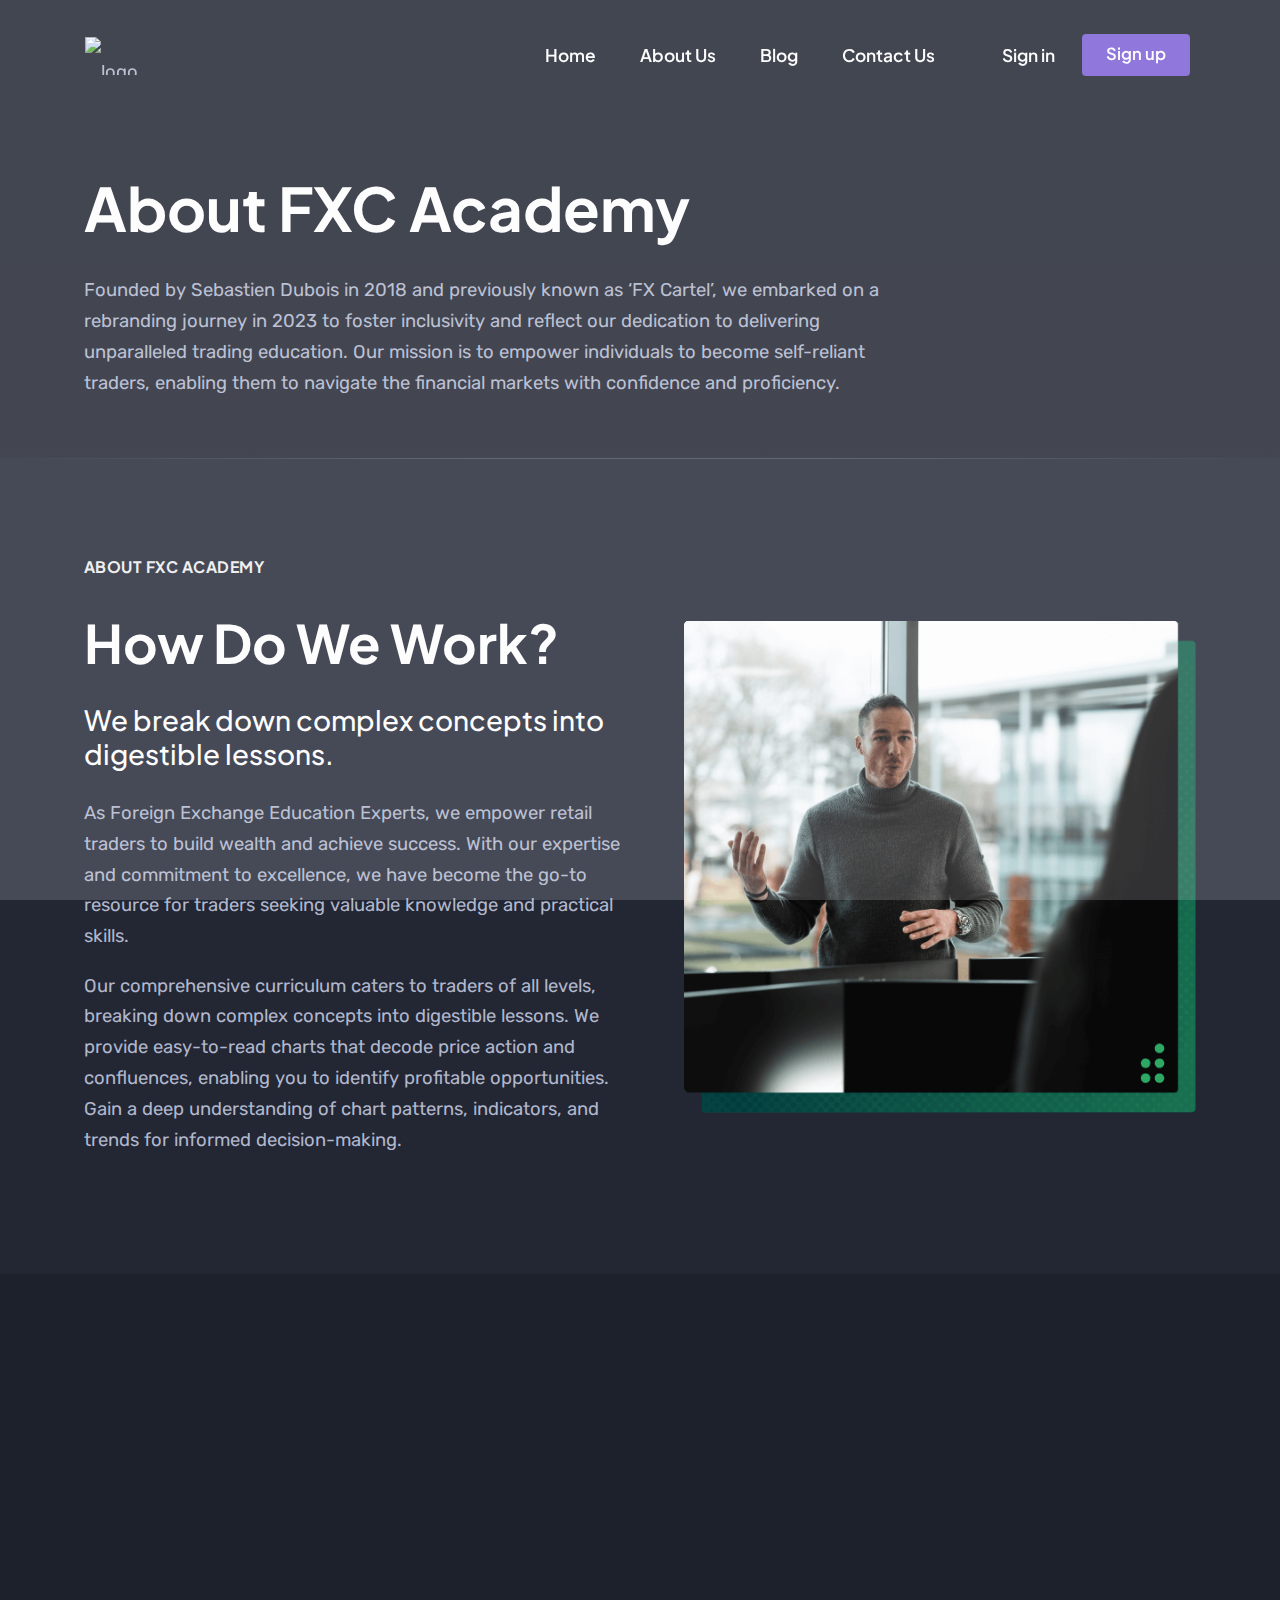
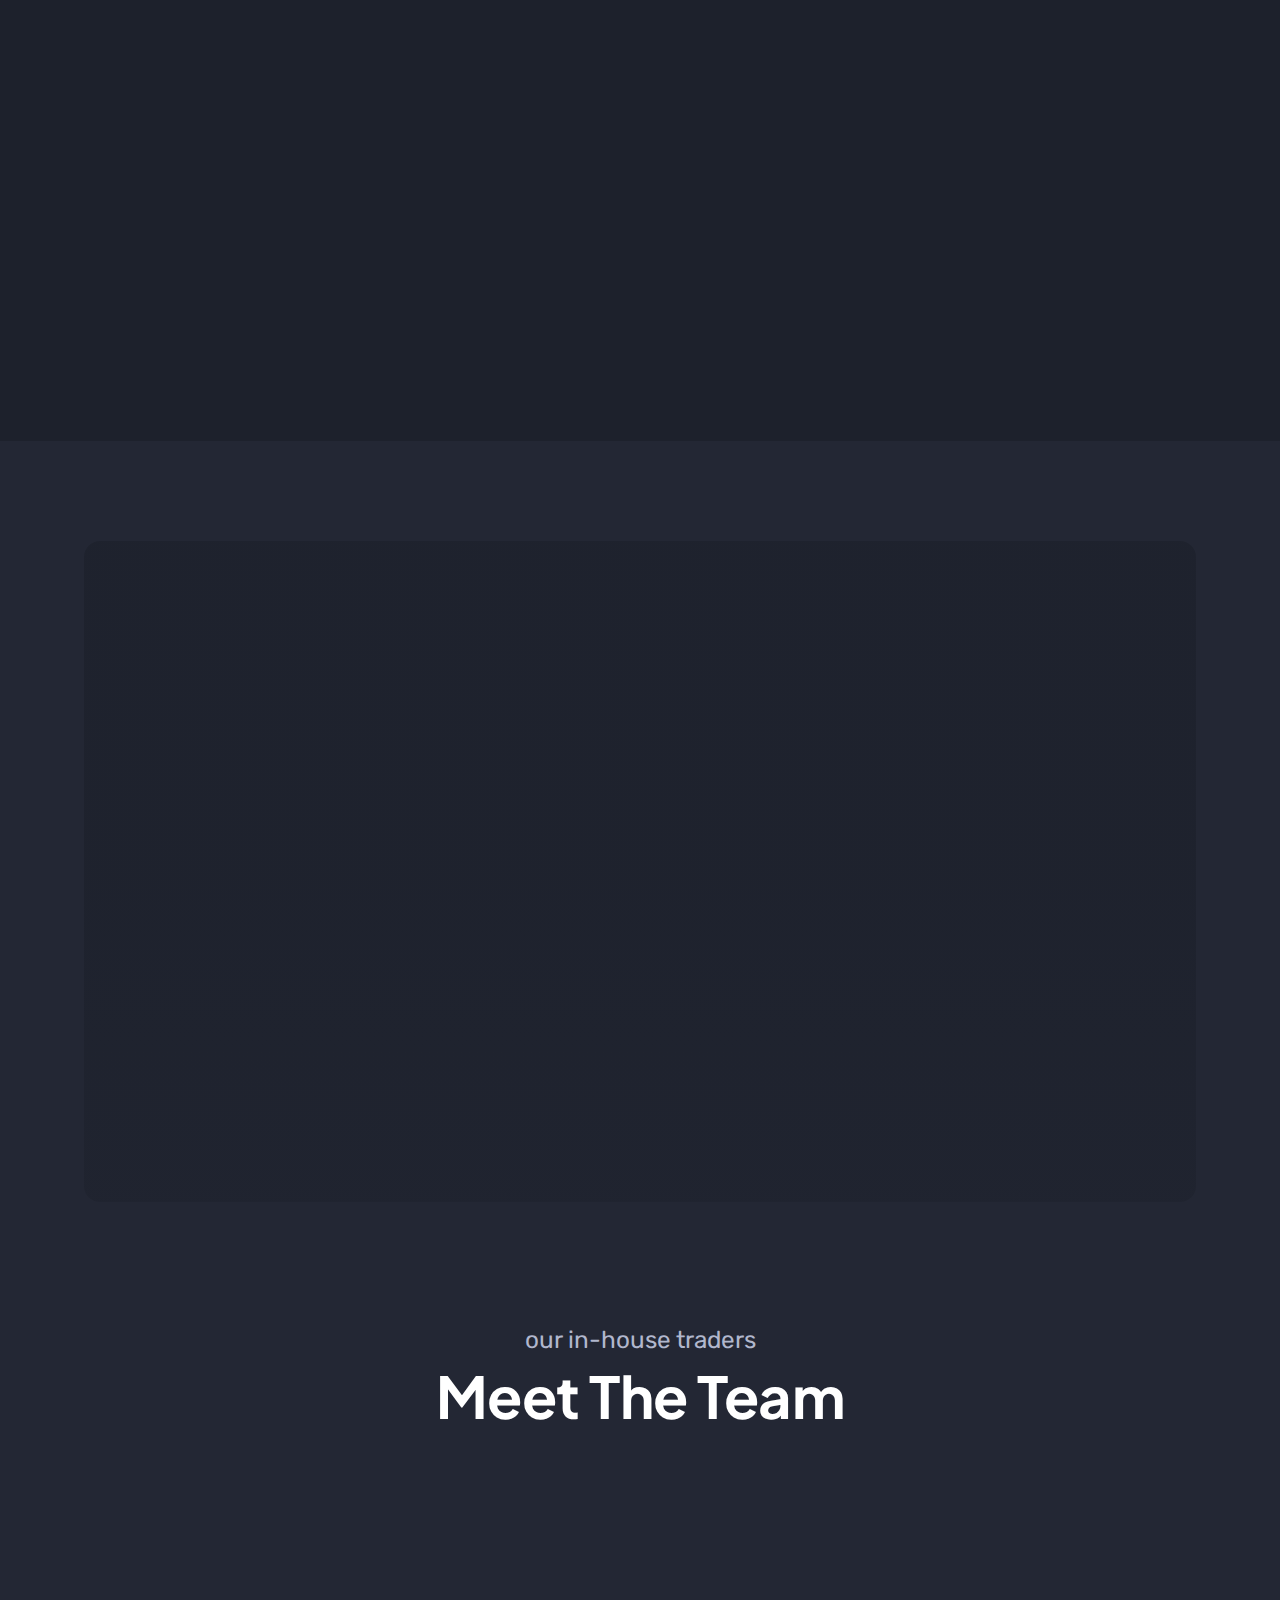
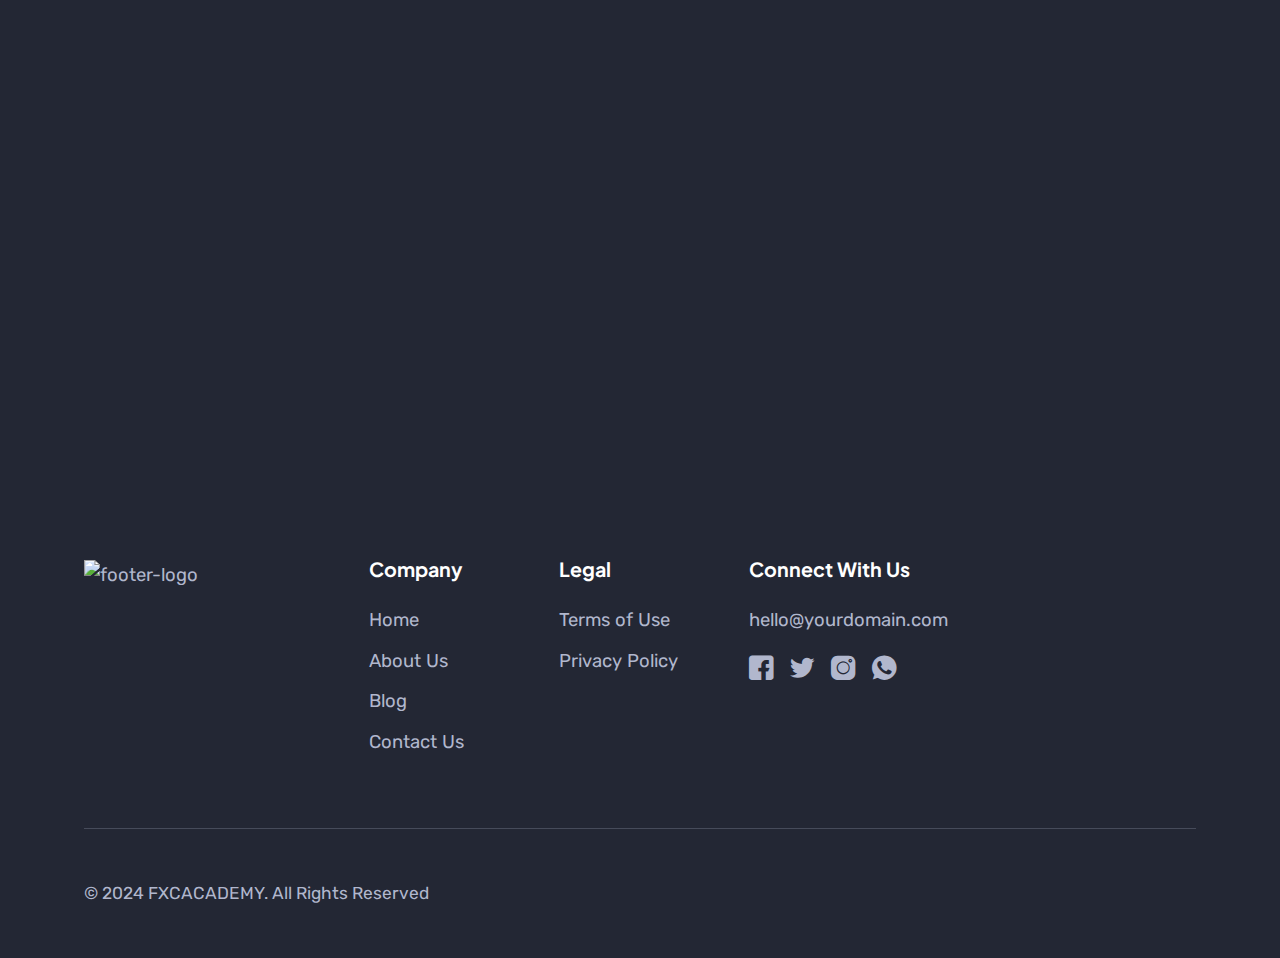
==== commit ed0e2e59: "changes" ====
--- a/about.html
+++ b/about.html
@@ -183,7 +183,245 @@
         <hr class="divider">
 
 
-        
+        <!-- TEXT CONTENT
+			============================================= -->
+        <section id="lnk-2" class="py-100 ct-01 content-section division">
+            <div class="container">
+
+
+                <!-- SECTION CONTENT (ROW) -->
+                <div class="row d-flex align-items-center">
+
+
+                    <!-- TEXT BLOCK -->
+                    <div class="col-md-6 order-last order-md-2">
+                        <div class="txt-block left-column wow fadeInRight">
+
+                            <!-- Section ID -->
+                            <span class="section-id">ABOUT FXC ACADEMY</span>
+
+                            <!-- Title -->
+                            <h2 class="s-46 w-700">How Do We Work?</h2>
+
+                            <!-- Text -->
+                            <h2 class="h4 font-weight-400"><span>We break down complex concepts
+                                    into digestible lessons.</span></h2>
+
+                            <p>As Foreign Exchange Education Experts, we empower retail traders to build wealth and
+                                achieve
+                                success. With our expertise and commitment to excellence, we have become the go-to
+                                resource
+                                for traders seeking valuable knowledge and practical skills.</p>
+                            <p>Our comprehensive curriculum caters to traders of all levels, breaking down complex
+                                concepts
+                                into digestible lessons. We provide easy-to-read charts that decode price action and
+                                confluences, enabling you to identify profitable opportunities. Gain a deep
+                                understanding of
+                                chart patterns, indicators, and trends for informed decision-making.</p>
+
+                        </div>
+                    </div> <!-- END TEXT BLOCK -->
+
+
+                    <!-- IMAGE BLOCK -->
+                    <div class="col-md-6 order-first order-md-2">
+                        <div class="img-block right-column wow fadeInLeft">
+                            <img class="img-fluid" src="images/Seb-copy.png" alt="content-image">
+                        </div>
+                    </div>
+
+
+                </div> <!-- END SECTION CONTENT (ROW) -->
+
+
+            </div> <!-- End container -->
+        </section> <!-- END TEXT CONTENT -->
+
+
+
+        <!-- TEXT CONTENT
+			============================================= -->
+        <section class="bg--white-400 py-100 ct-02 content-section division">
+            <div class="container">
+
+
+                <!-- SECTION CONTENT (ROW) -->
+                <div class="row d-flex align-items-center">
+
+
+                    <!-- IMAGE BLOCK -->
+                    <div class="col-md-6">
+                        <div class="img-block left-column wow fadeInRight">
+                            <img class="img-fluid" src="images/AboutUsImage-copy.png" alt="content-image">
+                        </div>
+                    </div>
+
+
+                    <!-- TEXT BLOCK -->
+                    <div class="col-md-6">
+                        <div class="txt-block right-column wow fadeInLeft">
+
+
+                            <!-- TEXT BOX -->
+                            <div class="txt-box">
+
+                                <!-- Text -->
+                                <p>Understanding market dynamics is essential, and we cover fundamental factors and key
+                                    drivers that shape the Forex market. From economic indicators to geopolitical
+                                    events, we equip you with the insights needed to navigate the ever-changing
+                                    landscape.</p>
+                                <p>Join our vibrant community of like-minded traders to share experiences, strategies,
+                                    and support. Together, we amplify individual success through collaboration and
+                                    growth.</p>
+                                <p>Located in Warrington, our Trading Floor and classroom offer an immersive learning
+                                    environment. Experience the thrill of trading in a professional setting through
+                                    in-person or online options.</p>
+                                <p>At FXC Academy, we are passionate about your success. Unlock your trading potential
+                                    with our education, tools, and support. Join us today and embark on a transformative
+                                    journey towards profitable trading and financial independence.</p>
+
+                            </div> <!-- END TEXT BOX -->
+
+
+                        </div>
+                    </div> <!-- END TEXT BLOCK -->
+
+
+                </div> <!-- END SECTION CONTENT (ROW) -->
+
+
+            </div> <!-- End container -->
+        </section> <!-- END TEXT CONTENT -->
+
+
+
+        <!-- BOX CONTENT
+			============================================= -->
+        <section class="pt-100 ws-wrapper content-section">
+            <div class="container">
+                <div class="bc-1-wrapper bg--02 bg--fixed r-16">
+                    <div class="section-overlay">
+                        <div class="row d-flex align-items-center">
+
+
+                            <!-- TEXT BLOCK -->
+                            <div class="col-md-6 order-last order-md-2">
+                                <div class="txt-block left-column wow fadeInRight">
+
+                                    <!-- Section ID -->
+                                    <span class="section-id">CEO & Head Trader</span>
+
+                                    <!-- Title -->
+                                    <h2 class="s-46 w-700">Sebastien Dubois</h2>
+
+                                    <!-- Text -->
+                                    <p>Seb&#8217;s journey began in the world of Organic Chemistry, pursuing a PhD that
+                                        took him from France to the UK. His entrepreneurial spirit led him to establish
+                                        his own company, all while his fascination with trading grew. His passion for
+                                        cars made his reputation on social media where he got well known within the car
+                                        scene. He started sharing trading content in 2017 and created FX Cartel in 2018,
+                                        becoming one of the most renowned FX retail traders in the UK and abroad. His
+                                        mastery of GJ and Gold has earned him extensive recognition and acclaim.</p>
+
+                                </div>
+                            </div> <!-- END TEXT BLOCK -->
+
+
+                            <!-- IMAGE BLOCK -->
+                            <div class="col-md-6 order-first order-md-2">
+                                <div class="img-block right-column wow fadeInLeft">
+                                    <img class="img-fluid" src="images/Group-281.png" alt="content-image">
+                                </div>
+                            </div>
+
+
+                        </div> <!-- End row -->
+                    </div> <!-- End section overlay -->
+                </div> <!-- End content wrapper -->
+            </div> <!-- End container -->
+        </section> <!-- END BOX CONTENT -->
+
+
+
+        <!-- TEAM-1
+			============================================= -->
+        <section id="team-1" class="pt-100 team-section">
+            <div class="container">
+
+
+                <!-- SECTION TITLE -->
+                <div class="row justify-content-center">
+                    <div class="col-md-10 col-lg-9">
+                        <div class="section-title mb-80">
+
+                            <!-- Text -->
+                            <p class="s-21 color--grey">our in-house traders</p>
+
+                            <!-- Title -->
+                            <h2 class="s-50 w-700">Meet The Team</h2>
+
+                        </div>
+                    </div>
+                </div>
+
+
+                <!-- TEAM MEMBERS WRAPPER -->
+                <div class="team-members-wrapper">
+                    <div class="row row-cols-1 row-cols-sm-2 row-cols-md-3 row-cols-lg-4">
+
+
+                        <!-- TEAM MEMBER #1 -->
+                        <div class="col-lg-6">
+                            <div class="team-member mb-50 wow fadeInUp">
+
+                                <!-- Team Member Photo -->
+                                <div class="team-member-photo r-14">
+                                    <div class="hover-overlay">
+                                        <img class="img-fluid" src="images/Group-544-uai-720x544.png"
+                                            alt="team-member-foto">
+                                        <div class="item-overlay"></div>
+                                    </div>
+                                </div>
+
+                                <!-- Team Member Data -->
+                                <div class="team-member-data">
+                                    <h6 class="s-20 w-700 color--black">Daniel Erhan</h6>
+                                    <p class="color--grey">Technical Analyst & Trader</p>
+                                </div>
+
+                            </div>
+                        </div> <!-- END TEAM MEMBER #1 -->
+
+
+                        <!-- TEAM MEMBER #2 -->
+                        <div class="col-lg-6">
+                            <div class="team-member mb-50 wow fadeInUp">
+
+                                <!-- Team Member Photo -->
+                                <div class="team-member-photo r-14">
+                                    <div class="hover-overlay">
+                                        <img class="img-fluid" src="images/Group-542-uai-720x544.png"
+                                            alt="team-member-foto">
+                                        <div class="item-overlay"></div>
+                                    </div>
+                                </div>
+
+                                <!-- Team Member Data -->
+                                <div class="team-member-data">
+                                    <h6 class="s-20 w-700 color--black">Saskia</h6>
+                                    <p class="color--grey">Trading & Marketing Specialist</p>
+                                </div>
+
+                            </div>
+                        </div> <!-- END TEAM MEMBER #2 -->
+
+
+                    </div> <!-- End row -->
+                </div> <!-- TEAM MEMBERS WRAPPER -->
+
+
+            </div> <!-- End container -->
+        </section> <!-- END TEAM-1 -->
 
 
 
